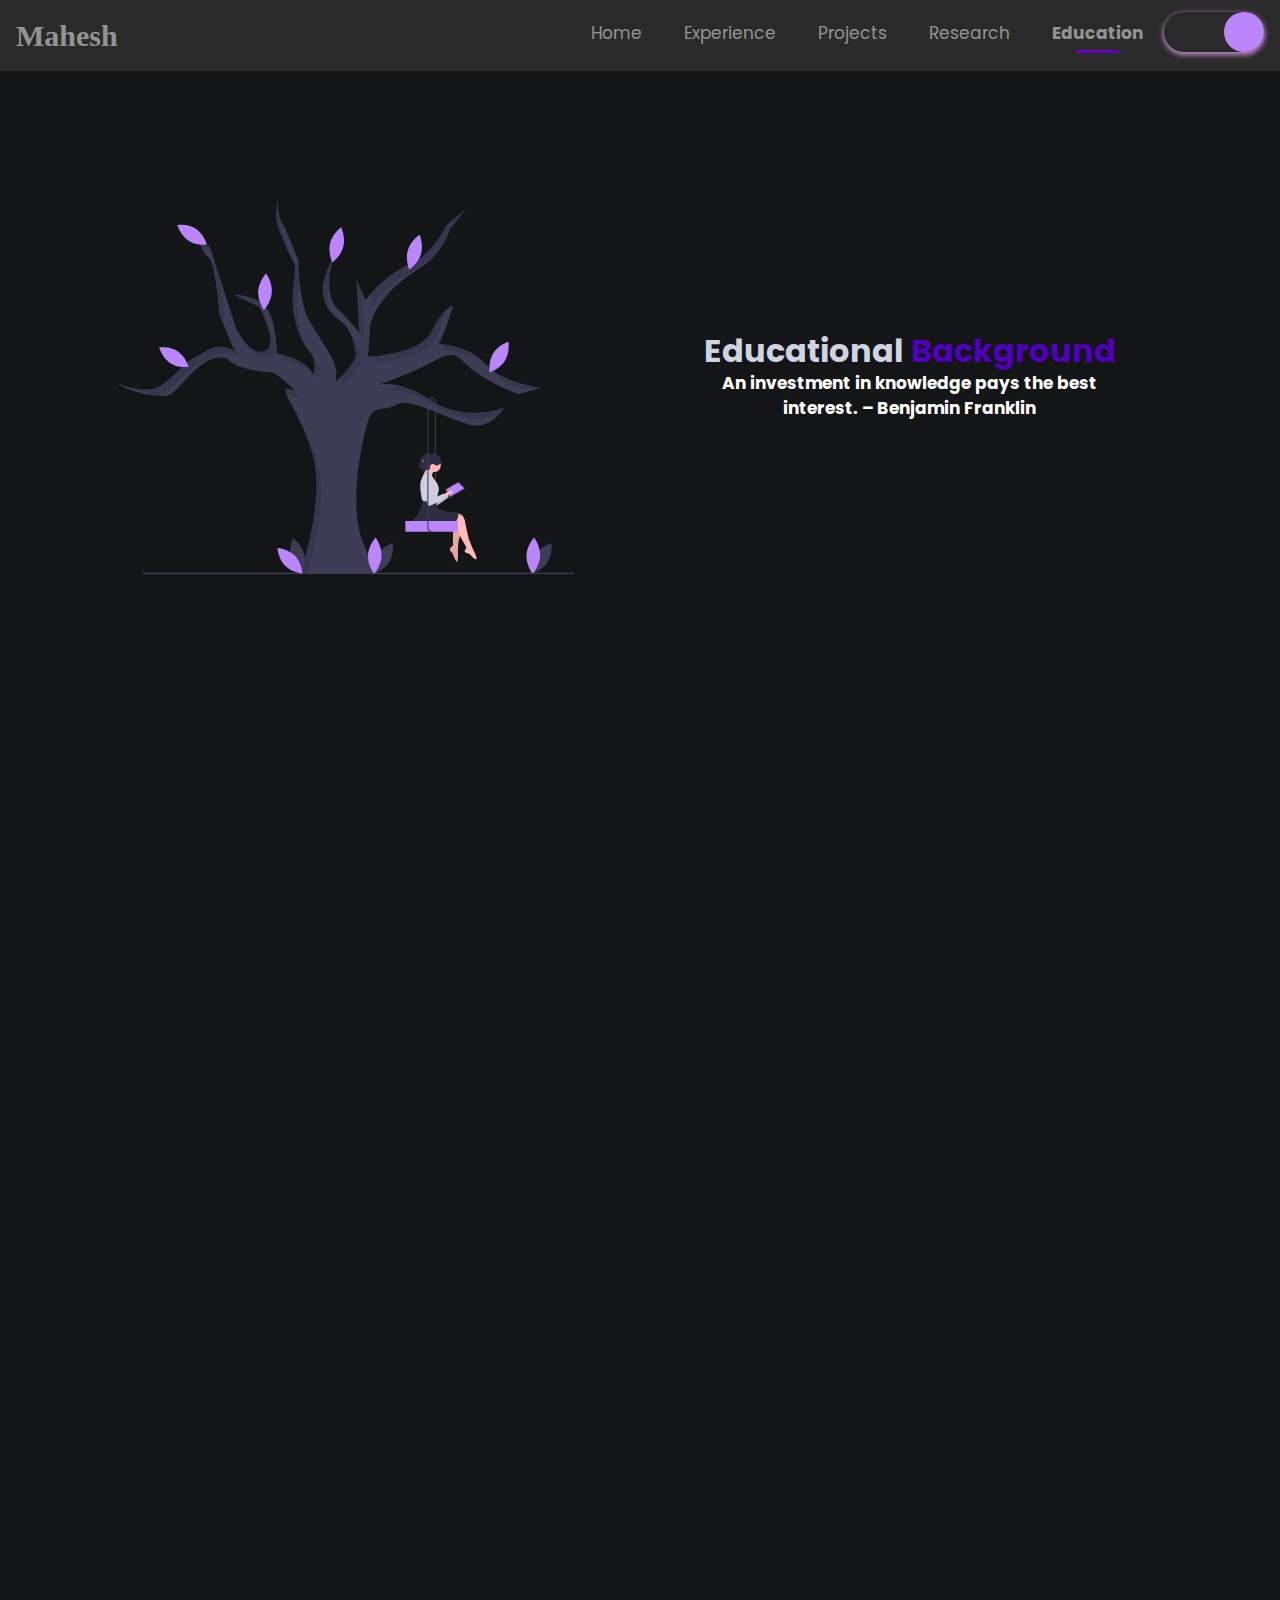
==== education.html @ 6dc96e40 "39.3" ====
<!DOCTYPE html>
<html lang="en" light-mode="dark">

<head>
    <title>Maheshwaran | Education</title>
    <meta charset="UTF-8">
    <meta name="viewport" content="width=device-width, initial-scale=1.0">
    <meta name="keywords" content="free portfolio template,portfolio template, portfolio website template, open source, open sourcing, contributing to open source" />
    <meta name="description" content="This project serves free and beautiful portfolio template for everyone. Anyone can showcase their work including moocs, education, projects, experience,etc. to the world." />

    <!-- Robot.txt -->
    <meta name="robots" content="index,follow" />
    <meta name="Googlebot" content="index,follow" />
    <meta name="AdsBot-Google" content="index,follow" />

    <meta property="og:site_name" content="https://maheshwarancv.github.io/Portfolio/education.html">
    <meta property="og:title" content="Maheshwaran | Education">
    <meta property="og:description" content="This project serves free and beautiful portfolio template for everyone. Anyone can showcase their work including moocs, education, projects, experience,etc. to the world.">
    <meta property="og:type" content="website">
    <meta property="og:url" content="https://maheshwarancv.github.io/Portfolio/education.html">
    <meta name="twitter:card" content="summary">
    <meta name="twitter:site" content="https://maheshwarancv.github.io/Portfolio/education.html">

    <meta name="application-name" content="Maheshwaran | Education" />
    <meta name="apple-mobile-web-app-title" content="Maheshwaran | Education" />
    <meta name="summary" content="An open source project aimed at providing free and beautiful templates to everyone for building their portfolio websites and showcase their work to the world." />
    <link rel="stylesheet" href="https://maxcdn.bootstrapcdn.com/bootstrap/4.5.0/css/bootstrap.min.css" />

    <!--For Dark/Light mode Toggle-->
    <script src="https://code.iconify.design/1/1.0.4/iconify.min.js"></script>

    <link href="https://fonts.googleapis.com/css2?family=Poppins:wght@200;300&display=swap" rel="stylesheet">
    <link rel="stylesheet" href="https://cdnjs.cloudflare.com/ajax/libs/animate.css/4.0.0/animate.min.css" />
    <link href="https://unpkg.com/aos@2.3.1/dist/aos.css" rel="stylesheet">
    <link rel="stylesheet" href="https://cdnjs.cloudflare.com/ajax/libs/font-awesome/4.7.0/css/font-awesome.min.css" type="text/css">
    <script src='https://kit.fontawesome.com/a076d05399.js'></script>
    <link rel="stylesheet" href="assets/css/hover-min.css">
    <script src="https://code.iconify.design/1/1.0.7/iconify.min.js"></script>
    <link rel="stylesheet" href="assets/css/preloader.css">
    <link rel="stylesheet" href="assets/css/education.css" />
    <link rel="stylesheet" href="assets/css/style.css" />
    <link rel="stylesheet" href="assets/css/cursor.css">
    <link rel="stylesheet" href="https://cdnjs.cloudflare.com/ajax/libs/font-awesome/5.15.1/css/all.min.css" integrity="sha512-+4zCK9k+qNFUR5X+cKL9EIR+ZOhtIloNl9GIKS57V1MyNsYpYcUrUeQc9vNfzsWfV28IaLL3i96P9sdNyeRssA==" crossorigin="anonymous" />
    <link rel="stylesheet" href="https://cdn.jsdelivr.net/gh/jpswalsh/academicons@1/css/academicons.min.css">
    <link id='favicon' rel="shortcut icon" href="assets/images/favicon.png" type="image/x-png">
    <script defer src="./assets/js/dynamicTitle.js"></script>
    <!-- Global site tag (gtag.js) - Google Analytics -->
    <script async src="https://www.googletagmanager.com/gtag/js?id=G-M11CMZ12Q"></script>
    <script>
        window.dataLayer = window.dataLayer || [];
        function gtag(){dataLayer.push(arguments);}
        gtag('js', new Date());

        gtag('config', 'G-M11CMZ12Q');
    </script>
</head>

<body class="no-scroll-preload">
    <!-- loader -->
    <div class="loader-container">
        <div class="atom">
            <div class="electron"></div>
            <div class="electron-alpha"></div>
            <div class="electron-omega"></div>
        </div>
    </div>

    <!--Dynamic Nav Bar-->

    <!--Header Section-->
    <div class="container pt-5" style="width: 100%; min-height: 80%;">
        <section style="height: 90vh;">
            <div class="container-fluid px-3 pt-5">
                <div class="row mx-auto">
                    <div class="godown col-md-6">
                        <div class="img-fluid d-block  animate__animated animate__zoomIn animate__delay-1s">
                            <svg width="90%" viewBox="0 0 1006 830" fill="none" xmlns="http://www.w3.org/2000/svg">
                <g id="undraw_Tree_swing_646s 1" clip-path="url(#clip0)">
                    <path id="Vector"
                        d="M462.918 28.5253C463.527 29.9749 463.981 31.4902 464.271 33.0436C463.612 30.674 463.095 29.0655 462.918 28.5253Z"
                        fill="#3f3d56" />
                    <path id="Vector_2"
                        d="M483.784 103.593C483.784 103.593 483.784 105.287 482.031 111.402L483.784 103.593Z"
                        fill="#3f3d56" />
                    <path id="Vector_3"
                        d="M698.541 362.355C652.282 387.525 591.768 409.257 573.643 415.556C587.463 411.799 627.689 406.74 690.014 447.332C768.324 498.322 852.055 464.324 852.055 464.324C852.055 464.324 833.448 501.564 793.905 503.982C754.362 506.413 651.247 438.43 616.362 457.854C581.465 477.278 565.187 452.992 551.225 501.563C537.276 550.123 511.694 682.848 541.157 757.314L570.609 831.768H403.145C403.145 831.768 463.624 663.424 430.279 559.835C411.614 501.821 385.408 459.806 375.634 438.455C370.73 427.76 369.954 422.26 376.305 422.53C379.916 422.69 385.832 424.715 394.618 428.718C394.618 428.718 354.299 387.439 341.126 387.439C327.941 387.439 265.909 380.969 245.761 359.114C245.761 359.114 217.075 338.07 165.899 389.87C114.724 441.671 127.133 441.671 81.3912 437.62C36.3672 433.629 1.09378 410.829 -6.10352e-05 410.117C1.30549 410.669 53.8922 432.61 86.037 421.437C118.605 410.105 146.516 367.205 175.203 352.644C203.89 338.07 220.944 318.646 259.711 339.69L234.164 276.815L227.166 259.589L227.154 259.564C227.154 259.564 218.615 141.401 202.337 133.309C186.059 125.206 196.139 104.174 165.899 100.122C165.899 100.122 203.113 95.2598 210.088 121.977C217.075 148.681 265.145 292.751 265.145 292.751C265.145 292.751 294.596 354.252 327.164 339.69C359.733 325.116 314.756 243.382 314.756 243.382L258.935 216.665C258.935 216.665 300.806 215.044 326.388 240.14C351.97 265.224 353.522 346.161 353.522 346.161C353.522 346.161 417.871 355.873 433.385 392.302C433.385 392.302 443.464 359.924 424.081 340.501C419.235 335.639 414.143 327.191 409.238 317.258C390.646 279.134 383.927 235.899 390.019 193.594C392.901 172.894 394.677 152.647 391.513 147.871C384.538 137.349 355.075 72.6069 352.746 55.6018C350.429 38.6091 355.075 3.00287 355.075 3.00287C355.075 3.00287 355.851 46.7003 365.155 60.4639C374.458 74.2276 400.816 142.211 400.816 142.211C400.816 142.211 400.816 227.997 422.529 270.086C444.241 312.175 486.101 359.114 483.784 389.87V407.674C483.784 407.674 530.301 361.545 527.196 346.161C524.091 330.789 520.221 294.36 490.758 272.517C461.295 250.662 441.912 215.854 462.848 165.674C474.621 137.447 479.773 122.284 482.031 114.413L469.822 168.916C469.822 168.916 462.071 224.756 483.784 244.18C483.842 244.229 483.889 244.278 483.948 244.327C505.625 263.775 534.171 299.222 534.171 299.222L534.089 297.663L527.972 182.679L529.313 185.749L538.981 207.874L548.132 228.808C548.132 228.808 591.545 170.536 642.72 151.112C693.883 131.689 725.675 63.7053 725.675 63.7053L769.1 28.0868L733.426 72.6069C733.426 72.6069 722.57 125.206 661.327 162.445C600.072 199.672 560.541 254.702 558.212 288.7C555.883 322.698 553.554 352.644 553.554 352.644C553.554 352.644 668.302 348.592 693.883 295.981C719.477 243.382 740.413 240.951 740.413 240.951L725.675 286.269L709.397 325.116C709.397 325.116 776.075 326.737 810.96 368.016C845.857 409.294 932.682 421.437 932.682 421.437L883.847 435.189C883.847 435.189 837.318 419.006 793.129 389.06C748.94 359.114 753.586 332.409 698.541 362.355Z"
                        fill="#3f3d56" />
                    <path id="Vector_4" opacity="0.1"
                        d="M723.264 248.928C718.36 271.593 712.585 293.485 704.469 310.17C678.887 362.782 564.14 366.833 564.14 366.833C564.14 366.833 564.681 359.884 565.504 348.92C594.638 346.415 674.277 335.721 695.06 292.981C696.965 289.077 698.729 284.878 700.4 280.458L723.264 248.928Z"
                        fill="black" />
                    <path id="Vector_5" opacity="0.1"
                        d="M544.757 313.412C544.757 313.412 516.07 277.793 494.369 258.369C489.606 254.121 486.266 248.105 483.948 241.328C483.76 240.787 483.584 240.235 483.407 239.682C483.913 240.198 484.419 240.701 484.96 241.18C503.955 258.185 528.314 287.603 534.089 294.663C534.9 295.67 535.347 296.223 535.347 296.223L529.313 182.749L538.982 204.874L544.757 313.412Z"
                        fill="black" />
                    <path id="Vector_6" opacity="0.1"
                        d="M561.362 211.219C561.193 231.146 558.716 242.997 558.716 242.997C558.716 242.997 602.115 184.749 653.272 165.312C656.295 163.316 659.363 161.35 662.502 159.442C723.752 122.212 734.607 69.6039 734.607 69.6039L770.271 25.0898L726.854 60.7011C726.854 60.7011 695.066 128.686 643.895 148.111C609.014 161.351 577.742 192.637 561.362 211.219Z"
                        fill="black" />
                    <path id="Vector_7" opacity="0.1"
                        d="M494.364 404.058V421.863C494.364 421.863 540.883 375.73 537.782 360.353C535.41 348.593 532.571 324.529 518.195 304.083C524.675 319.535 526.647 334.607 528.372 343.164C530.596 354.191 507.306 381.031 493.949 395.336C494.417 398.216 494.557 401.144 494.364 404.058V404.058Z"
                        fill="black" />
                    <path id="Vector_8" opacity="0.1"
                        d="M431.963 281.866C432.332 282.686 432.712 283.493 433.114 284.274C445.003 307.323 462.928 331.824 476.339 354.33C465.5 332.042 446.637 306.556 431.963 281.866Z"
                        fill="black" />
                    <path id="Vector_9" opacity="0.1"
                        d="M691.189 444.332C665.684 427.725 643.884 418.763 626.076 414.223C607.396 421.562 592.021 427.035 584.285 429.722C598.16 425.973 638.356 420.993 700.598 461.521C749.434 493.32 800.377 492.066 831.807 486.619C840.5 479.773 847.785 471.172 853.23 461.328C853.23 461.328 769.496 495.321 691.189 444.332Z"
                        fill="black" />
                    <path id="Vector_10" opacity="0.1"
                        d="M469.762 247.409C463.51 231.418 462.479 212.389 469.662 190.091C469.572 182.01 470.019 173.933 470.999 165.916L483.207 111.401C480.957 119.262 475.807 134.429 464.021 162.679C449.102 198.443 454.67 226.389 469.762 247.409Z"
                        fill="black" />
                    <path id="Vector_11" opacity="0.1"
                        d="M812.138 365.016C787.943 336.39 748.465 326.841 726.534 323.674L719.981 339.31C719.981 339.31 786.659 340.928 821.548 382.205C840.895 405.095 876.213 419.021 903.843 426.889L933.863 418.433C933.863 418.433 847.028 406.293 812.138 365.016Z"
                        fill="black" />
                    <path id="Vector_12" opacity="0.1"
                        d="M337.75 353.878C370.314 339.31 325.345 257.566 325.345 257.566L324.115 256.977C335.326 281.669 351.585 326.29 328.341 336.689C306.591 346.42 286.227 322.21 275.099 305.058C275.503 306.271 275.725 306.936 275.725 306.936C275.725 306.936 305.187 368.446 337.75 353.878Z"
                        fill="black" />
                    <path id="Vector_13" opacity="0.1"
                        d="M443.969 406.486C443.969 406.486 453.781 374.913 435.348 355.42C439.868 372.213 434.559 389.296 434.559 389.296C422.564 361.122 381.346 348.934 363.292 344.857C363.993 354.237 364.111 360.353 364.111 360.353C364.111 360.353 428.462 370.065 443.969 406.486Z"
                        fill="black" />
                    <path id="Vector_14" opacity="0.1"
                        d="M483.207 111.401C484.955 105.298 484.955 103.597 484.955 103.597L483.207 111.401Z"
                        fill="black" />
                    <path id="Vector_15" opacity="0.1"
                        d="M96.1564 435.777C96.3128 435.724 96.4716 435.676 96.6269 435.622C129.19 424.291 157.102 381.396 185.788 366.828C214.475 352.259 231.532 332.835 270.298 353.878C270.298 353.878 263.516 324.899 250.373 305.86C254.726 315.799 258.245 326.114 260.888 336.689C222.123 315.646 205.066 335.07 176.379 349.638C147.692 364.207 119.781 407.102 87.2175 418.433C54.6542 429.764 1.15741 407.102 1.15741 407.102C1.15741 407.102 36.8219 430.573 82.5656 434.62C87.7984 435.083 92.2634 435.491 96.1564 435.777Z"
                        fill="black" />
                    <path id="Vector_16" opacity="0.1"
                        d="M237.74 273.754C237.74 273.754 236.47 273.778 234.164 273.815L227.166 256.589C227.931 256.577 228.331 256.565 228.331 256.565C228.331 256.565 222.944 182.037 212.57 147.303C212.699 147.364 212.805 147.438 212.923 147.499C229.201 155.59 237.74 273.754 237.74 273.754Z"
                        fill="black" />
                    <path id="Vector_17" opacity="0.1"
                        d="M419.395 828.772C433.601 783.312 467.765 657.603 440.868 574.021C429.252 537.925 418.485 514.907 409.383 500.223C416.189 514.124 423.631 532.511 431.458 556.831C464.797 660.428 404.322 828.772 404.322 828.772H419.395Z"
                        fill="black" />
                    <path id="Vector_18" opacity="0.1"
                        d="M405.203 442.908C395.848 438.614 385.836 436.09 375.634 435.455C370.73 424.761 369.954 419.26 376.305 419.531C378.069 419.862 379.845 420.255 381.609 420.709C394.077 431.514 405.203 442.908 405.203 442.908Z"
                        fill="black" />
                    <path id="Vector_19" opacity="0.1"
                        d="M195.31 122.448C196.194 124.003 197.266 125.433 198.498 126.703C197.593 125.163 196.523 123.736 195.31 122.448V122.448Z"
                        fill="black" />
                    <path id="Vector_20" opacity="0.1"
                        d="M336.975 254.328C338.173 255.511 339.296 256.775 340.336 258.111C336.94 249.588 332.746 242.219 327.566 237.139C301.98 212.049 260.113 213.668 260.113 213.668L312.619 238.789C321.616 242.293 329.884 247.568 336.975 254.328Z"
                        fill="black" />
                    <path id="Vector_21" opacity="0.1"
                        d="M392.692 144.873C395.856 149.644 394.079 169.891 391.19 190.598C385.1 232.901 391.822 276.134 410.415 314.255C412.885 319.356 415.644 324.299 418.677 329.059C400.957 291.501 394.65 249.189 400.599 207.787C403.488 187.08 405.266 166.833 402.102 162.063C395.124 151.541 365.662 86.7931 363.336 69.7968C362.638 63.203 362.476 56.5596 362.85 49.9372C356.827 32.0991 356.252 0 356.252 0C356.252 0 351.6 35.6114 353.926 52.6076C356.252 69.6037 385.714 134.352 392.692 144.873Z"
                        fill="black" />
                    <path id="Vector_22" opacity="0.1"
                        d="M465.429 32.9839C465.118 31.3843 464.646 29.8234 464.021 28.3272C464.021 28.3272 464.617 30.074 465.429 32.9839Z"
                        fill="black" />
                    <path id="Vector_23" opacity="0.1"
                        d="M191.584 114.496C198.417 115.369 206.277 117.558 212.272 122.633C211.881 121.252 211.54 120.014 211.268 118.974C204.29 92.2658 167.075 97.1219 167.075 97.1219C183.893 99.3726 188.237 106.882 191.584 114.496Z"
                        fill="black" />
                    <g id="Leaf1">
                        <path id="Vector_24"
                            d="M922.725 787.189C911.162 805.7 914.33 829.243 914.33 829.243C914.33 829.243 936.246 822.774 947.809 804.264C959.372 785.753 956.203 762.21 956.203 762.21C956.203 762.21 934.288 768.679 922.725 787.189Z"
                            fill="#3f3d56" />
                        <path id="Vector_25"
                            d="M931.411 790.462C930.497 812.54 914.797 829.762 914.797 829.762C914.797 829.762 900.579 811.19 901.493 789.112C902.407 767.034 918.107 749.812 918.107 749.812C918.107 749.812 932.325 768.384 931.411 790.462Z"
                            fill="#bb86fc" />
                    </g>
                    <path id="Vector_26" d="M1006 827.544H58.0041V830H1006V827.544Z" fill="#3f3d56" />
                    <g id="Girl">
                        <path id="Vector_27"
                            d="M702.547 721.083H700.195V452.382C700.197 451.287 699.964 450.206 699.513 449.218C699.063 448.229 698.407 447.358 697.592 446.669L699.078 444.764C700.164 445.684 701.039 446.845 701.639 448.163C702.239 449.481 702.55 450.923 702.547 452.382V721.083Z"
                            fill="#3f3d56" />
                        <path id="Vector_28"
                            d="M727.752 653.747C727.752 653.747 741.057 639.176 746.503 642.108C751.948 645.039 730.845 658.068 730.845 658.068L727.752 653.747Z"
                            fill="#FFB9B9" />
                        <path id="Vector_29" opacity="0.1"
                            d="M727.752 653.747C727.752 653.747 741.057 639.176 746.503 642.108C751.948 645.039 730.845 658.068 730.845 658.068L727.752 653.747Z"
                            fill="black" />
                        <path id="Vector_30"
                            d="M687.158 621.945C687.158 621.945 682.267 631.097 683.547 640.962C684.827 650.827 696.531 682.483 700.51 681.92C704.489 681.358 733.964 658.685 733.964 658.685L728.343 650.491L706.81 664.11C706.81 664.11 703.53 615.401 687.158 621.945Z"
                            fill="#D0CDE1" />
                        <path id="Vector_31"
                            d="M766.999 644.223L733.432 663.47C733.237 663.605 733.016 663.694 732.785 663.73C732.554 663.767 732.319 663.75 732.095 663.681C731.87 663.612 731.664 663.493 731.489 663.331C731.313 663.17 731.174 662.97 731.081 662.747L722.858 644.804C722.702 644.293 722.728 643.74 722.929 643.246C723.131 642.752 723.496 642.351 723.958 642.114L751.827 627.119C752.17 626.903 752.578 626.828 752.971 626.906C753.365 626.985 753.717 627.212 753.96 627.544L767.881 641.235C768.018 641.49 768.104 641.771 768.133 642.062C768.163 642.353 768.136 642.647 768.053 642.926C767.971 643.206 767.835 643.465 767.654 643.688C767.472 643.91 767.25 644.093 766.999 644.223V644.223Z"
                            fill="#2F2E41" />
                        <path id="Vector_32"
                            d="M764.759 641.572L733.29 660.348L724.916 644.593L751.911 629.268L764.759 641.572Z"
                            fill="#bb86fc" />
                        <path id="Vector_33"
                            d="M738.355 636.145C738.519 635.94 738.516 635.656 738.348 635.51C738.181 635.364 737.913 635.412 737.749 635.617C737.585 635.822 737.588 636.106 737.755 636.252C737.923 636.398 738.191 636.35 738.355 636.145Z"
                            fill="#F2F2F2" />
                        <path id="Vector_34"
                            d="M749.938 652.176C750.047 652.039 750.045 651.85 749.934 651.753C749.822 651.656 749.643 651.688 749.534 651.824C749.425 651.961 749.427 652.15 749.538 652.247C749.65 652.345 749.829 652.313 749.938 652.176Z"
                            fill="#F2F2F2" />
                        <path id="Vector_35" opacity="0.1"
                            d="M687.158 621.945C687.158 621.945 682.267 631.097 683.547 640.962C684.827 650.827 696.531 682.483 700.51 681.92C704.489 681.358 733.964 658.685 733.964 658.685L728.343 650.491L706.81 664.11C706.81 664.11 703.53 615.401 687.158 621.945Z"
                            fill="black" />
                        <path id="Vector_36"
                            d="M718.757 656.531C718.757 656.531 733.815 643.956 738.834 647.624C743.853 651.292 721.267 661.247 721.267 661.247L718.757 656.531Z"
                            fill="#FFB9B9" />
                        <path id="Vector_37"
                            d="M698.68 606.231C706.719 606.231 713.236 599.428 713.236 591.036C713.236 582.645 706.719 575.842 698.68 575.842C690.641 575.842 684.124 582.645 684.124 591.036C684.124 599.428 690.641 606.231 698.68 606.231Z"
                            fill="#FFB9B9" />
                        <path id="Vector_38"
                            d="M748.873 696.876C748.873 696.876 764.432 698.972 763.93 708.927C763.429 718.882 751.884 760.275 751.884 760.275L750.88 776.517C750.88 776.517 751.884 803.763 748.873 803.239C745.861 802.715 738.834 783.853 738.834 783.853C738.834 783.853 730.301 778.089 734.317 772.85C738.332 767.61 741.344 768.134 740.34 762.37C739.336 756.607 739.838 732.505 742.85 725.169C745.861 717.834 747.616 713.788 747.616 713.788L737.83 713.118L748.873 696.876Z"
                            fill="#FFB9B9" />
                        <path id="Vector_39" opacity="0.1"
                            d="M748.873 696.876C748.873 696.876 764.432 698.972 763.93 708.927C763.429 718.882 751.884 760.275 751.884 760.275L750.88 776.517C750.88 776.517 751.884 803.763 748.873 803.239C745.861 802.715 738.834 783.853 738.834 783.853C738.834 783.853 730.301 778.089 734.317 772.85C738.332 767.61 741.344 768.134 740.34 762.37C739.336 756.607 739.838 732.505 742.85 725.169C745.861 717.834 747.616 713.788 747.616 713.788L737.83 713.118L748.873 696.876Z"
                            fill="black" />
                        <path id="Vector_40"
                            d="M749.877 699.495C749.877 699.495 764.934 703.163 766.44 713.642C767.946 724.121 775.475 755.035 775.475 755.035L783.506 774.421C783.506 774.421 796.054 797.999 790.532 797.475C785.011 796.951 777.482 785.424 774.973 785.424C772.463 785.424 764.934 782.281 765.436 780.185C765.938 778.089 769.452 771.802 769.452 771.802L757.308 749.72C754.963 745.457 753.191 740.878 752.041 736.112C750.794 730.94 749.375 724.605 749.375 722.55C749.375 718.882 739.336 717.31 739.336 717.31L749.877 699.495Z"
                            fill="#FFB9B9" />
                        <path id="Vector_41"
                            d="M700.688 665.962L707.715 686.921C707.715 686.921 718.757 690.064 726.788 692.684C734.819 695.304 749.877 691.636 751.382 697.924C752.888 704.211 748.371 715.214 743.853 717.834C739.336 720.454 736.826 723.073 722.271 718.882C707.715 714.69 673.082 713.642 673.082 713.642C669.725 715.745 665.944 717.001 662.04 717.31C655.515 717.834 654.009 718.358 652.001 716.786C649.993 715.214 653.005 715.214 654.009 711.023C655.013 706.831 655.515 708.403 660.032 703.687C664.549 698.972 668.063 684.825 670.572 680.109C673.082 675.393 674.588 665.962 674.588 665.962H700.688Z"
                            fill="#2F2E41" />
                        <path id="Vector_42"
                            d="M699.684 603.611C697.861 605.002 696.369 606.813 695.324 608.903C694.28 610.993 693.711 613.306 693.661 615.662C693.661 623.522 678.603 607.279 678.603 607.279C678.603 607.279 686.634 596.8 686.634 593.656C686.634 590.513 699.684 603.611 699.684 603.611Z"
                            fill="#FFB9B9" />
                        <path id="Vector_43"
                            d="M680.611 600.468C680.611 600.468 689.646 604.135 691.653 609.375C693.661 614.614 701.19 625.618 701.19 625.618C701.19 625.618 711.73 637.145 708.217 649.72C704.703 662.295 701.692 665.438 701.692 667.534C701.692 669.63 696.672 673.298 692.657 672.774C688.642 672.25 673.584 670.154 672.58 668.058C671.576 665.962 665.553 636.097 669.569 625.094C672.826 616.685 676.512 608.465 680.611 600.468V600.468Z"
                            fill="#D0CDE1" />
                        <path id="Vector_44"
                            d="M702.902 591.728C706.159 592.535 709.356 590.368 712.025 588.22C713.54 587.001 715.208 585.261 714.744 583.298C714.332 581.557 712.367 580.57 712.081 578.8C711.882 577.57 712.571 576.374 712.626 575.127C712.577 574.177 712.278 573.259 711.763 572.475C711.247 571.69 710.535 571.068 709.704 570.678C708.117 569.785 706.317 569.413 704.687 568.615C702.197 567.396 700.128 565.198 697.469 564.494C693.837 563.533 690.138 565.58 686.404 565.845C684.144 566.006 681.855 565.508 679.619 565.895C677.487 566.345 675.562 567.532 674.154 569.263C672.746 570.995 671.938 573.17 671.86 575.44C671.831 577.107 672.15 578.968 671.197 580.29C670.82 580.746 670.391 581.151 669.92 581.497C666.598 584.301 665.091 588.985 664.919 593.498C664.835 595.719 665.28 598.357 667.168 599.301C668.179 599.662 669.247 599.817 670.315 599.757C670.851 599.734 671.384 599.848 671.869 600.089C672.353 600.331 672.773 600.692 673.093 601.142C673.953 602.725 672.664 605.064 673.789 606.446C674.634 607.484 676.282 607.139 677.268 606.255C678.255 605.37 678.87 604.098 679.806 603.153C681.625 601.313 684.324 600.98 686.817 600.7C687.556 600.694 688.275 600.448 688.874 599.996C689.327 599.5 689.622 598.869 689.718 598.191C690.046 596.63 690.05 595.013 689.73 593.45C689.572 592.966 689.552 592.445 689.673 591.949C689.838 591.597 690.092 591.299 690.409 591.089C691.954 589.877 694.662 588.112 696.671 588.446C698.9 588.816 700.653 591.171 702.902 591.728Z"
                            fill="#2F2E41" />
                        <path id="Vector_45"
                            d="M682.619 619.33C682.619 619.33 676.596 627.713 676.596 637.669C676.596 647.624 684.124 680.633 688.14 680.633C692.155 680.633 724.278 662.295 724.278 662.295L719.761 653.387L696.673 663.866C696.673 663.866 699.684 615.138 682.619 619.33Z"
                            fill="#D0CDE1" />
                        <path id="Vector_46" d="M750.77 713.904H635.505V737.232H750.77V713.904Z" fill="#bb86fc" />
                        <path id="Vector_47"
                            d="M693.138 738.459C690.643 738.456 688.252 737.421 686.488 735.579C684.724 733.738 683.731 731.241 683.728 728.637V452.382C683.728 450.525 684.233 448.705 685.183 447.135C686.134 445.565 687.491 444.308 689.098 443.511C690.705 442.713 692.496 442.408 694.262 442.63C696.029 442.852 697.699 443.592 699.078 444.764L697.592 446.669C696.557 445.789 695.305 445.234 693.98 445.068C692.655 444.901 691.312 445.131 690.107 445.729C688.902 446.327 687.884 447.269 687.172 448.447C686.459 449.625 686.081 450.989 686.081 452.382V728.637C686.083 730.59 686.827 732.463 688.15 733.844C689.473 735.225 691.267 736.002 693.138 736.004V738.459Z"
                            fill="#3f3d56" />
                        <path id="Vector_48"
                            d="M675.352 584.173C675.859 583.749 675.28 582.119 674.06 580.532C672.839 578.946 671.44 578.005 670.933 578.429C670.427 578.854 671.005 580.484 672.226 582.07C673.446 583.656 674.846 584.598 675.352 584.173Z"
                            fill="#938fd2" />
                    </g>
                    <g id="leaf11">
                        <path id="Vector_49"
                            d="M574.578 787.189C563.015 805.7 566.183 829.243 566.183 829.243C566.183 829.243 588.098 822.774 599.661 804.264C611.224 785.753 608.056 762.21 608.056 762.21C608.056 762.21 586.141 768.679 574.578 787.189Z"
                            fill="#3f3d56" />
                        <path id="Vector_50"
                            d="M583.263 790.462C582.349 812.54 566.65 829.762 566.65 829.762C566.65 829.762 552.432 811.19 553.346 789.112C554.26 767.034 569.959 749.812 569.959 749.812C569.959 749.812 584.177 768.384 583.263 790.462Z"
                            fill="#bb86fc" />
                    </g>
                    <g id="leaf10">
                        <path id="Vector_51"
                            d="M384.286 794.191C389.814 815.523 408.748 828.734 408.748 828.734C408.748 828.734 418.72 807.36 413.192 786.028C407.664 764.697 388.73 751.485 388.73 751.485C388.73 751.485 378.758 772.86 384.286 794.191Z"
                            fill="#3f3d56" />
                        <path id="Vector_52"
                            d="M392.409 789.607C407.578 805.021 409.43 828.717 409.43 828.717C409.43 828.717 386.69 827.421 371.521 812.006C356.352 796.592 354.499 772.896 354.499 772.896C354.499 772.896 377.24 774.192 392.409 789.607Z"
                            fill="#bb86fc" />
                    </g>
                    <path id="leaf17"
                        d="M342.133 211.239C340.814 233.294 324.801 250.2 324.801 250.2C324.801 250.2 310.927 231.347 312.245 209.292C313.564 187.236 329.577 170.33 329.577 170.33C329.577 170.33 343.451 189.183 342.133 211.239Z"
                        fill="#bb86fc" />
                    <path id="leaf16"
                        d="M175.215 71.808C193.122 83.5934 199.653 106.369 199.653 106.369C199.653 106.369 177.151 110.037 159.244 98.2512C141.337 86.4658 134.805 63.6902 134.805 63.6902C134.805 63.6902 157.307 60.0225 175.215 71.808Z"
                        fill="#bb86fc" />
                    <path id="leaf15"
                        d="M135.225 340.696C153.132 352.482 159.664 375.257 159.664 375.257C159.664 375.257 137.162 378.925 119.254 367.14C101.347 355.354 94.8153 332.578 94.8153 332.578C94.8153 332.578 117.317 328.911 135.225 340.696Z"
                        fill="#bb86fc" />
                    <path id="lef14"
                        d="M499.273 111.117C493.873 132.485 475.018 145.819 475.018 145.819C475.018 145.819 464.918 124.51 470.319 103.143C475.719 81.7755 494.574 68.4412 494.574 68.4412C494.574 68.4412 504.674 89.7501 499.273 111.117Z"
                        fill="#bb86fc" />
                    <path id="leaf13"
                        d="M669.625 127.778C663.278 148.86 643.849 161.263 643.849 161.263C643.849 161.263 634.71 139.487 641.057 118.405C647.405 97.3233 666.834 84.9197 666.834 84.9197C666.834 84.9197 675.972 106.696 669.625 127.778Z"
                        fill="#bb86fc" />
                    <path id="leaf12"
                        d="M853.749 362.407C842.251 380.962 820.358 387.514 820.358 387.514C820.358 387.514 817.107 363.984 828.605 345.429C840.103 326.874 861.995 320.321 861.995 320.321C861.995 320.321 865.246 343.852 853.749 362.407Z"
                        fill="#bb86fc" />
                </g>
            </svg>
                        </div>
                    </div>
                    <div class="px-md-5 p-3 col-md-6 d-flex flex-column align-items-center justify-content-center animate__animated animate__zoomIn animate__delay-1s">
                        <h2 class="dropdown1 main-heading mb-0 education_head">Educational <span class="edu_background">Background</span></h2>
                        <p class="dropdown2 pre-heading font-weight-bolder text-center animate__animated animate__fadeInUp animate__delay-2s">
                            An investment in knowledge pays the best interest. – Benjamin Franklin
                        </p>
                    </div>
                </div>
            </div>
        </section>
    </div>


    <!-- Education Section  -->
    <section class="s2">
        <div class="container-sm  edSection">
            <div class="conatiner text-center mb-5">
                <h1 class="head" data-aos="fade-up" data-aos-delay="300">Formal <span class="edu_background">Education</span></h1>
            </div>
            
    </section>

    <!--Education Timeline-->
    <section class="timeline">
        <div class="container">
            
            <!-- Dynamic Education Timeline Cards -->
   <div class="timeline-item">
      <div class="timeline-img"></div>

      <div class="timeline-content js--fadeInLeft">
        <div class="timeline-img-header" style="background-image: url('assets/images/education-page/edTimeline1.png'); background-repeat: no-repeat; background-size: auto;"></div>
        <div class="date date1">2019-2023</div>
        <div>
            <br>
            <h2 class="timelineHeading">Sri Sairam Engineering College, Chennai</h2>
            <h6>Bachelor of Engineering, Mechanical Engineering</h6>
            <li>CGPA: 9.27 (First Class with Distinction)</li>
            <li>Top 3% in the department</li>
            <li>Published three International Papers</li>
            <li>Class Representative from 2019-2020</li>
            <li>Member of mBaja Team - The Rocketeer Racing (TRR)</li>
            <li>Member of Society of Automotive Engineers (SAE), Indian Welding Society (IWS)</li>
        </div>
      </div>
   </div> 

    <!-- Second -->
    <div class="timeline-item">

      <div class="timeline-img"></div>

      <div class="timeline-content timeline-card js--fadeInRight">
        <div>
            <div class="timeline-img-header" style="background-image: url('assets/images/education-page/edTimeline2.png'); background-repeat: no-repeat; background-size: auto; background-position: center top"></div>
        </div>
        <div class="date date2">2017-2019</div>
        <div class="alignment">
            <br>
            <h3 class="timelineHeading2">Sowdambikaa Matriculation Boys Higher Secondary School, Thuraiyur</h3>
            <h6>Higher Secondary School, Computer Science</h6>
            <li>84.6% in HSC</li>
        </div>
      </div>

    </div>   

    <!-- Third -->

    <div class="timeline-item">

      <div class="timeline-img"></div>

      <div class="timeline-content js--fadeInLeft">
        <div class="timeline-img-header" style="background-image: url('assets/images/education-page/edTimeline3.png'); background-repeat: no-repeat; background-size: auto"></div>
        <div class="date date3">2014-2017</div>
        <div class="align-third">
            <br>
            <h2 class="timelineHeading3">Jawahar Matriculation Higher Secondary School, Neyveli</h2>
            <h6>High School</h6>
            <li>90.8% in SSLC</li>
            <li>Student Member - Junior Red Cross (JRC)</li>
            <li>Played Badminton for the school team</li>
        </div>
      </div>
    </div>

        </div>
      </section>
      
    

    <!--MOOCs Cards-->
    <div id="mooc" class="container-fluid">
        <h4 class="text-center pb-2 pt-5" data-aos="fade-up" data-aos-delay="300">Online <span class="edu_background">Accreditations</span></h4>
        <div class="row moocs">
            <!-- Dynamic MOOCs Cards -->
        </div>
    </div>

      <!--Cursor-->
      <div class="cursor-dot-outline"></div>
      <div class="cursor-dot"></div>
    <!-- Dynamic footer section -->

    <!-- Google Analytics -->
    <script async src="https://www.googletagmanager.com/gtag/js?id=G-G6D61F5TL4"></script>
    <!-- Fetching our Google Tag Manager -->

    <!-- script -->
    <script src="https://code.jquery.com/jquery-3.5.1.min.js" integrity="sha256-9/aliU8dGd2tb6OSsuzixeV4y/faTqgFtohetphbbj0=" crossorigin="anonymous"></script>
    <script src="assets/js/app.js"></script>
    <script src="assets/js/cursor.js"></script>
    <script src="https://cdnjs.cloudflare.com/ajax/libs/popper.js/1.12.9/umd/popper.min.js" integrity="sha384-ApNbgh9B+Y1QKtv3Rn7W3mgPxhU9K/ScQsAP7hUibX39j7fakFPskvXusvfa0b4Q" crossorigin="anonymous"></script>
    <script src="https://maxcdn.bootstrapcdn.com/bootstrap/4.0.0/js/bootstrap.min.js" integrity="sha384-JZR6Spejh4U02d8jOt6vLEHfe/JQGiRRSQQxSfFWpi1MquVdAyjUar5+76PVCmYl" crossorigin="anonymous"></script>
    <script src="https://unpkg.com/aos@2.3.1/dist/aos.js"></script>
    <script type="text/javascript" src="./assets/js/education.js"></script>
</body>

</html>
---- assets/css/education.css ----
@import url(./style.css);

/* Dark and Light theme */

*{
  margin: 0;
  padding: 0;
  box-sizing: border-box;
  font-family: "Poppins", sans-serif;
}

html[light-mode="light"] {
  --bg1-color: white;
  --shadow: 0 4px 8px 0 rgba(0, 0, 0, 0.2);
  --border: 1px solid #ecf0f3;
  --meta-col: #444;
  --head-col: black;
  --tint-col: #ecf0f3;
}

html[light-mode="dark"] {
  --bg1-color: #272727;
  --shadow: 0 4px 8px 0 rgba(104, 102, 102, 0.2);
  --border: none;
  --meta-col: rgb(155, 149, 149);
  --head-col: #fff;
  --tint-col: #ecf0f3be;
}

html {
  overflow-x: hidden;
  scroll-behavior: smooth;
}

.education_head {
  font-weight: bold;
}

/*color of education page heading*/

.edu_background {
  color: #4e00bb;
}

/* -----Education Section CSS----- */

 @media (max-width: 767px) {
  .dropdown1 {
    position: absolute;
    text-align: center;
    padding-right: 1.2rem;
    z-index: 3;
    padding-left: 3.5%;
  }
  .dropdown2 {
    position: absolute;
    text-align: center;
    padding-top: 10rem;
    padding-left: 3.5%;
    z-index: 3;
  }
  .godown {
    position: absolute;
    z-index: 1;
    padding-top: 8rem;
  }
}

.sect {
  height: auto;
  max-width: 120%;
  background-size: cover;
  background-position: center center;
  object-fit: fill;
}

.s2 {
  overflow-x: hidden;
}

.s2 .head {
  font-size: 2rem;
  font-weight: bold;
} 

/*properties for online accreditaions(MOOCS) heading*/

.h4,
h4 {
  font-weight: bold;
  font-size: 2rem;
  margin-bottom: 2.5rem;
}

.s2 h4 {
  margin-bottom: 1.2rem;
}

.qual {
  margin-bottom: 2rem;
  color: var(--meta-col);
}

.s2 p {
  margin-top: -0.5rem;
  font-weight: 450;
  font-size: 2.5vh;
}
.card {
  background-color: var(--bg1-color);
}
.s2 .card img {
  height: 90%;
  width: 90%;
}
.s2 .card,
.s2 img {
  border-radius: 3rem;
}

.card .row {
  color: black;
}
.s2 h4,
p {
  color: var(--head-col);
}
@media only screen and (max-width: 767px) {
  .edSection {
    margin-top: 400px;
  }
}
@media only screen and (max-width: 600px) {
  .edSection {
    margin-top: 50px; /*changed the margin-to from 250px to 50px to eliminate space */
  }
}
/* Card Hover Effect */
.mooc-title {
  color: var(--head-col);
}
.content {
  position: relative;
  width: 100%;
  padding: 10px;
  margin: auto;
  overflow: hidden;
  height: 75%;
}
.content .content-overlay {
  background: rgba(0, 0, 0, 0.7);
  position: absolute;
  height: 99%;
  width: 100%;
  left: 0;
  top: 0;
  bottom: 0;
  right: 0;
  opacity: 0;
  -webkit-transition: all 0.4s ease-in-out 0s;
  -moz-transition: all 0.4s ease-in-out 0s;
  transition: all 0.4s ease-in-out 0s;
}
.content:hover .content-overlay {
  opacity: 0.8;
}
.content-details {
  position: absolute;
  text-align: center;
  width: 100%;
  left: 50%;
  top: 50%;
  opacity: 0;
  -webkit-transform: translate(-50%, -50%);
  -moz-transform: translate(-50%, -50%);
  transform: translate(-50%, -50%);
  -webkit-transition: all 0.3s ease-in-out 0s;
  -moz-transition: all 0.3s ease-in-out 0s;
  transition: all 0.3s ease-in-out 0s;
}
.content:hover .content-details {
  left: 50%;
  top: 50%;
  opacity: 1;
  transition: 0.3s ease-in;
}
.fadeIn-bottom {
  top: 80%;
}
#mooc .card {
  border-radius: 5px;
  background: var(--tint-col);
  box-shadow: 0 6px 10px rgba(0, 0, 0, 0.08), 0 0 6px rgba(0, 0, 0, 0.05);
  transition: 0.3s transform cubic-bezier(0.155, 1.105, 0.295, 1.12),
    0.3s box-shadow,
    0.3s -webkit-transform cubic-bezier(0.155, 1.105, 0.295, 1.12);
  cursor: pointer;
  display: flex;
  flex-wrap: wrap;
}
#mooc .card:hover {
  transform: scale(1.05);
  box-shadow: 0 10px 20px rgba(0, 0, 0, 0.12), 0 4px 8px rgba(0, 0, 0, 0.06);
}
#mooc .card-body {
  background-color: var(--bg1-color);
  padding: 1px;
}
/* SVG animation */
#Girl {
  animation: swing ease-in-out 1s infinite alternate;
  transform-origin: center -20px;
  transform-box: fill-box;
  float: left;
  box-shadow: 5px 5px 10px rgba(0, 0, 0, 0.5);
}
@keyframes swing {
  0% {
    transform: rotate(9deg);
  }
  100% {
    transform: rotate(-9deg);
  }
}
#Vector_38 {
  animation: swing ease-in-out 1s infinite alternate;
  transform-origin: center 0px;
  transform-box: fill-box;
  float: left;
}
#Vector_39 {
  animation: swing ease-in-out 1s infinite alternate;
  transform-origin: center 0px;
  transform-box: fill-box;
  float: left;
}
#Vector_40 {
  animation: swing ease-in-out 1s infinite alternate;
  transform-origin: center -20px;
  transform-box: fill-box;
  float: left;
}
#leaf12 {
  -webkit-animation: shake-bottom 9s cubic-bezier(0.455, 0.03, 0.515, 0.955)
    infinite both;
  animation: shake-bottom 9s cubic-bezier(0.455, 0.03, 0.515, 0.955) infinite
    both;
  transform-box: fill-box;
}
#leaf13 {
  -webkit-animation: shake-bottom 8s cubic-bezier(0.455, 0.03, 0.515, 0.955)
    infinite both;
  animation: shake-bottom 8s cubic-bezier(0.455, 0.03, 0.515, 0.955) infinite
    both;
  transform-box: fill-box;
}
#lef14 {
  -webkit-animation: shake-bottom 7.5s cubic-bezier(0.455, 0.03, 0.515, 0.955)
    infinite both;
  animation: shake-bottom 7.5s cubic-bezier(0.455, 0.03, 0.515, 0.955) infinite
    both;
  transform-box: fill-box;
}
#leaf15 {
  -webkit-animation: shake-bottom 7s cubic-bezier(0.455, 0.03, 0.515, 0.955)
    infinite both;
  animation: shake-bottom 7s cubic-bezier(0.455, 0.03, 0.515, 0.955) infinite
    both;
  transform-box: fill-box;
}
#leaf16 {
  -webkit-animation: shake-bottom 6.5s cubic-bezier(0.455, 0.03, 0.515, 0.955)
    infinite both;
  animation: shake-bottom 6.5s cubic-bezier(0.455, 0.03, 0.515, 0.955) infinite
    both;
  transform-box: fill-box;
}
#leaf17 {
  animation: shake-bottom 6s cubic-bezier(0.455, 0.03, 0.515, 0.955) infinite
    both;
  transform-box: fill-box;
}
@-webkit-keyframes shake-bottom {
  0%,
  100% {
    -webkit-transform: rotate(0deg);
    transform: rotate(0deg);
    -webkit-transform-origin: 50% 100%;
    transform-origin: 50% 100%;
  }
  10% {
    -webkit-transform: rotate(2deg);
    transform: rotate(2deg);
  }
  20%,
  40%,
  60% {
    -webkit-transform: rotate(-4deg);
    transform: rotate(-4deg);
  }
  30%,
  50%,
  70% {
    -webkit-transform: rotate(4deg);
    transform: rotate(4deg);
  }
  80% {
    -webkit-transform: rotate(-2deg);
    transform: rotate(-2deg);
  }
  90% {
    -webkit-transform: rotate(2deg);
    transform: rotate(2deg);
  }
}
@keyframes shake-bottom {
  0%,
  100% {
    -webkit-transform: rotate(0deg);
    transform: rotate(0deg);
    -webkit-transform-origin: 50% 100%;
    transform-origin: 50% 100%;
  }
  10% {
    -webkit-transform: rotate(2deg);
    transform: rotate(2deg);
  }
  20%,
  40%,
  60% {
    -webkit-transform: rotate(-4deg);
    transform: rotate(-4deg);
  }
  30%,
  50%,
  70% {
    -webkit-transform: rotate(4deg);
    transform: rotate(4deg);
  }
  80% {
    -webkit-transform: rotate(-2deg);
    transform: rotate(-2deg);
  }
  90% {
    -webkit-transform: rotate(2deg);
    transform: rotate(2deg);
  }
}
/* -----Education Timeline CSS----- */
section {
  padding: 100px 0;
}
html, body {
  overflow-x: hidden;
}
body {
  font-family: "Roboto";
  font-size: 17px;
  font-weight: 400;
  background-color: #eee;
}
h1 {
  font-size: 200%;
  text-transform: uppercase;
  letter-spacing: 3px;
  font-weight: 400;
}

header {
  background: #3F51B5;
  color: #FFFFFF;
  padding: 150px 0;
}
header p {
  font-family: "Allura";
  color: rgba(255, 255, 255, 0.2);
  margin-bottom: 0;
  font-size: 60px;
  margin-top: -30px;
}

.timeline {
  position: relative;
  font-weight: bold;
}

/* Draws line */
.timeline::before {
  content: "";
  background: #C5CAE9;
  width: 5px;
  height: 95%;
  position: absolute;
  left: 50%;
  transform: translateX(-50%);
}

.timeline-item {
  width: 100%;
  margin-bottom: 70px;
}

.timeline-item:nth-child(even) .timeline-content {
  float: right;
  padding: 40px 30px 10px 30px;
}
 .timeline-item:nth-child(even) .timeline-content .alignment {
  position:absolute;
  text-align: left;
  padding-right: 5px;
} 
.timeline-item:nth-child(even) .timeline-content .date {
  left: auto;
  right: 0;
}
.timeline-item:nth-child(even) .timeline-content .bnt-more {
  position: absolute;
  right:0;
  bottom: 65px;
}

.timeline-item:nth-child(even) .timeline-content::after {
  content: "";
  position: absolute;
  border-style: solid;
  width: 0;
  height: 0;
  top: 30px;
  left: -15px;
  border-width: 10px 15px 10px 0;
  border-color: transparent #f5f5f5 transparent transparent;
}

.timeline-item::after {
  content: "";
  display: block;
  clear: both;
}

/* This will give the cards to their respective sides */
.timeline-content {
  position: relative;
  width: 45%;
  padding: 10px 30px;
  border-radius: 4px;
/*   background: #f5f5f5;
  color: black; */
  box-shadow: 0 20px 25px 15px rgba(0, 0, 0, 0.3);
  display: flex;
  flex-direction: row;
  align-items: center;
   background-image: linear-gradient(147deg, #545b62a8, black);
  color: white;
}

.timeline-content::after {
  content: "";
  position: absolute;
  border-style: solid;
  width: 0;
  height: 0;
  top: 30px;
  right: -15px;
  border-width: 10px 0 10px 15px;
  border-color: transparent transparent transparent #f5f5f5;
}

.timeline-img {
  width: 30px;
  height: 30px;
  background: #3F51B5;
  border-radius: 50%;
  position: absolute;
  left: 50%;
  margin-top: 25px;
  margin-left: -15px;
}

.bnt-more {
  background: #3F51B5;
  color: #FFFFFF;
  padding: 8px 20px;
  text-transform: uppercase;
  font-size: 14px;
  margin-top: 10px;
  display: inline-block;
  border-radius: 2px;
  box-shadow: 0 1px 3px -1px rgba(0, 0, 0, 0.6);
  position: absolute; 
  right:0;
}

.bnt-mor:hover, .bnt-mor:active, .bnt-mor:focus {
  background: #32408f;
  color: #FFFFFF;
  text-decoration: none;
}

.timeline-card {
  padding: 0 !important;
}

.timeline-card p {
  padding: 0 20px;
}

.timeline-card a {
  margin-left: 20px;
}

.timeline-item .timeline-img-header {
  /*background: linear-gradient(rgba(0, 0, 0, 0), rgba(0, 0, 0, 0.4)), url("https://picsum.photos/1000/800/?random") center center no-repeat;*/
  background: linear-gradient(rgba(0, 0, 0, 0), rgba(0, 0, 0, 0.4));
  background-size: cover;

}

.timeline-img-header {
  height: 200px;
  position: relative;
  margin-bottom: 20px;
  /*background-image: url('assets/images/education-page/edTimeline1.png');*/

}

.timeline-img-header h2 {
  /*color: #FFFFFF;*/
  color: black;
  position: absolute;
  bottom: 5px;
  left: 20px;
}

blockquote {
  margin-top: 30px;
  color: #757575;
  border-left-color: #3F51B5;
  padding: 0 20px;
}

.date {
  background: #FF4081;
  display: inline-block;
  color: #FFFFFF;
  padding: 10px;
  position: absolute;
  top: 0;
  right: 0;
}

.alignment{
  padding-left: 20px;
  
}

    /* Media Query  header/footer */

    @media (max-width: 768px) {
      .collapse navbar-collapse {
          display: flex;
          justify-content: center;
      }
      .footer {
          padding-top: 10px;
      }
      #navbar-content {
          margin-top: -200px;
          height: 120vh;
          text-align: center;
          transform: translateY(25%);
      }
      #btnScrollToTop {
          display: none;
      }
    }
    
    @media (max-width: 414px) {
      .collapse navbar-collapse {
          display: flex;
          justify-content: center;
      }
      #navbar-content {
          margin-top: -180px;
          height: 120vh;
          text-align: center;
          transform: translateY(25%);
      }
      #btnScrollToTop {
          display: none;
      }
    }
    
    @media (max-width: 375px) {
      .collapse navbar-collapse {
          display: flex;
          justify-content: center;
      }
      #navbar-content {
          margin-top: -180px;
          height: 120vh;
          text-align: center;
          transform: translateY(25%);
      }
      #btnScrollToTop {
          display: none;
      }
    }
    
    @media (max-width: 320px) {
      .collapse navbar-collapse {
          display: flex;
          justify-content: center;
      }
      #navbar-content {
          margin-top: -140px;
          height: 130vh;
          text-align: center;
          transform: translateY(25%);
      }
      .footer {
          margin-top: 6rem;
      }
      #btnScrollToTop {
          display: none;
      }
    }

/*  Content */
@media only screen and (max-width: 450px) {
  .text {
    margin-top: 5rem;
  }
}

@media only screen and (max-width:2381px){
  .text{
    margin-top:2rem;
  }
}

@media only screen and (max-width:1340px){
  .text{
    margin-top:4rem;
  }
}
@media(max-width:1200px){
  .timelineHeading{
    font-size: 152%;
  }
  .timelineHeading2{
    font-size: 131%;
  font-weight: bolder;
  }
  .timelineHeading3{
    font-size: 2.9ch;
  }
}

@media (max-width: 991px){

  .timelineHeading{
    font-size: 1.8ch;
   font-weight: bold;
  }
  .date1{
    padding: 1px;
  }
                                                  /* Second  */
  .timelineHeading2{
    font-size: 94%;
  }
  .date2{
    padding: 0px;
  }
                                                     /* Third  */
  .date3{
    padding: 4px;
  }
  footer{
    width: revert;
  }
}


@media screen and (max-width: 768px) {
  .timeline::before {
    left: 50px;
  }

  .timeline .timeline-img {
    left: 50px;
  }

  .timeline .timeline-content {
    max-width: 100%;
    width: auto;
    margin-left: 70px;
  }

  .timeline .timeline-item:nth-child(even) .timeline-content {
    float: none;
  }
  h2{
    font-size: 1.75rem;
  }
  h3{
    font-size: 1.5rem;
  }

  .timeline .timeline-item:nth-child(odd) .timeline-content::after {
    content: "";
    position: absolute;
    border-style: solid;
    width: 0;
    height: 0;
    top: 30px;
    left: -15px;
    border-width: 10px 15px 10px 0;
    border-color: transparent #f5f5f5 transparent transparent;
  } 
}
 
  @media (max-width:502px){
    .timelineHeading2{
      font-size: 120%;
    }
  }
  @media (max-width:582px){
    .timelineHeading2{ 
      font-size: 117%;
    }
  }
  @media (max-width:458px){
    .timelineHeading2{
      font-size: 106%;
    }
  }
  @media (max-width:453px){
    .timelineHeading3{
      font-size: 142%;
    font-weight: bold;
    }
    .timeline-content{
      font-size: 84%;
     }
  }

  @media (max-width:440px){
    .timelineHeading3{
      font-size: 132%;
    font-weight: bold;
    }
  }
  @media (max-width:432px){
   .timeline-content{
    font-size: 84%;
   }
    .timelineHeading3{
      font-size: 122%;
    }
  }
 @media(max-width:378px){
  .container{
    font-size: 80%;  
  }
 }
  @media(max-width:346px){
    .container{
      font-size: 77%;
    }
    #name{
      text-align: center;
    }
    #email{
      text-align: center;
    }
    #textArea{
      text-align: center;
    }
  }
  @media(max-width:321px){
    .container{
      font-size: 72%;
    }
    #name{
      text-align: center;
    }
    #email{
      text-align: center;
    }
    #textArea{
      text-align: center;
    }
  }
  @media(max-width:309px){
    .container{
      font-size: 70%;
    }
    #name{
      text-align: center;
    }
    #email{
      text-align: center;
    }
    #textArea{
      text-align: center;
    }
  }
  @media(max-width:292px){
    .container{
      font-size: 65%;
    }
    #name{
      text-align: center;
    }
    #email{
      text-align: center;
    }
    #textArea{
      text-align: center;
    }
  }
  @media(max-width:281px){
    .container{
      font-size: 60%;
    }
    #name{
      text-align: center;
    }
    #email{
      text-align: center;
    }
    #textArea{
      text-align: center;
    }
  }
  @media(max-width:273px){
    .container{
      font-size: 50%;
    }
    #name{
      text-align: center;
    }
    #email{
      text-align: center;
    }
    #textArea{
      text-align: center;
    }
  }
---- assets/css/style.css ----
/* @font-face {
  font-family: "Agustina";
  src: url(../fonts/Agustina.woff);
} */

@font-face {
  font-family: "Autography";
  src: url(../fonts/Autography-DOLnW.otf);
}


/*CSS variable declaration for light/dark mode*/

html[data-theme="light"] {
  --bg-mybtn: red;
  --bg-nav: black;
  --bg-nav-img: black;
  --bg-footer: #DDE1EC;
  --bg: #ffffff;
  --text: #191919;
  --text-color: #6c757d;
  --col-icon: black;
  --col-bd-radius: rgb(2, 2, 2);
  --col-box-shadow: #000000 2px 2px 4px, #4D4D4D -2px -2px 4px;
  --col-box-shadow-hover: inset #8a7373 2px 2px 4px, inset #4D4D4D -2px -2px 4px;
  --col-bd-icon: transparent;
  --bg-icon: #fff;
  --col-icon-twitter: #1da1f2;
  --col-icon-dribbble: #ea4c89;
  --col-icon-linkedin: #0e76a8;
  --col-icon-kaggle: #41aff3;
  --col-icon-github: #24292e;
  --col-icon-instagram: rgb(201, 94, 174);
  --col-icon-mail: rgb(209, 82, 82);
  --col-icon-google-scholar: #3cba54;
  --col-icon-codeforces: rgb(19, 145, 184);
  --col-icon-leetcode: rgb(255, 181, 62);
  --shadow-col: rgba(0, 0, 0, 0.3);
}

html[data-theme="dark"] {
  --bg-mybtn: rgb(230, 109, 129);
  --bg-nav: #6617cb;
  --bg-nav-img: linear-gradient(315deg, #6617cb 0%, #882463 74%);
  --bg-footer: linear-gradient(315deg, #6617cb 0%, #882463 74%);
  --bg: #191919;
  --text: #ffffff;
  --text-color: #fff;
  --bg-txt-img: linear-gradient(315deg, #d5adc8 0%, #ff8489 74%);
  --txt-fill: transparent;
  --col-icon: white;
  --col-bd-radius: black;
  --col-bd-icon: transparent;
  --col-box-shadow: 5px 5px 10px rgba(22, 21, 21, 0.7), -5px -5px 10px rgba(255, 255, 255, 0.1);
  --col-box-shadow-hover: inset rgba(255, 255, 255, 1) 2px 2px 4px, inset rgba(255, 255, 255, 0.5) -2px -2px 4px;
  --col-icon-twitter: #1da1f2;
  --col-icon-dribbble: #ea4c89;
  --col-icon-linkedin: #0e76a8;
  --col-icon-kaggle: #41aff3;
  --col-icon-github: #24292e;
  --col-icon-instagram: rgb(201, 94, 174);
  --col-icon-mail: rgb(209, 82, 82);
  --col-icon-google-scholar: #3cba54;
  --col-icon-codeforces: rgb(19, 145, 184);
  --col-icon-leetcode: rgb(255, 181, 62);
  --col-white: #fff;
}


/*
---------------------------
      SCROLLBAR
---------------------------
*/

::-webkit-scrollbar {
  width: 16px;
}

::-webkit-scrollbar-track {
  -webkit-box-shadow: inset 0 0 6px #bb86fc;
  border-radius: 2px;
  background: #f1f1f1;
}

::-webkit-scrollbar-thumb {
  border-radius: 2px;
  max-height: 10px;
  -webkit-box-shadow: inset 0 0 6px #bb86fc;
  background: #bb86fc;
  transition: 0.3s;
}

::-webkit-scrollbar-thumb:hover {
  background: #ca9eff;
  
}

/* Custom Scrollbar for Mozilla Firefox*/
html{
  overflow-y: visible;
  scrollbar-color: #ca9eff #f1f1f1;
  scrollbar-width: auto;
}

body {
  height: 100vh;
  margin: 0;
  overflow-x: hidden;
  color: var(--text);
  font-family: "Poppins", sans-serif;
  background-color: var(--bg);
}
.text-center heading1 exp-head {
  color: white;
}


/* Scroll to Top button */

#btnScrollToTop {
  width: 50px;
  height: 50px;
  background-color: #bb86fc;
  color: #fff;
  margin: 8px;
  border: none;
  border-radius: 50%;
  box-shadow: 2px 5px 5px rgba(0, 0, 0, 0.3);
  text-decoration: none;
  position: fixed;
  outline: none;
  bottom: 10px;
  right: 10px;
  animation: up 1.5s infinite;
  -webkit-animation: up 1.5s infinite;
}


/*
---------------------------------------
 SCROLL TO TOP BUTTON MICROANIMATION
---------------------------------------
*/

@keyframes up {
  0% {
      transform: translate(0);
  }
  20% {
      transform: translateY(-15px);
  }
  40% {
      transform: translate(0);
  }
}

@-webkit-keyframes up {
  0% {
      transform: translate(0);
  }
  20% {
      transform: translateY(-15px);
  }
  40% {
      transform: translate(0);
  }
}


/* smooth scrolling to top */

html {
  scroll-behavior: smooth;
}


/*
------------------------------------
   HAMBURGER ANIMATION
------------------------------------
*/

.hamburger_wrapper {
  float: right;
}

.hamburger {
  width: 2.5em;
  height: 2em;
  font-size: 11px;
  cursor: pointer;
  position: relative;
}

.first,
.second,
.third {
  position: absolute;
  background-color: rgba(0, 0, 0, 0.85);
  height: .45em;
  width: 100%;
  float: left;
  border-radius: 2px;
  transition: all .35s ease-in-out;
}

.first {
  top: 0px;
}

.is-active .first {
  transform-origin: .167em .33em;
  transform: rotate(45deg) translate(0.167em, -0.25em);
}

.second {
  top: 50%;
  margin-top: -.25em;
}

.is-active .second {
  opacity: 0;
  transform: translateX(8em)
}

.third {
  bottom: 0px;
  transform-origin: .25em -0.33em;
}

.is-active .third {
  transform: rotate(-45deg) translate(-0.167em, 0.083em);
}

.navbar-brand {
  font-family: Autography;
  font-size: 30px;
  font-weight: bold;
}

.navbar {
  color: #000000;
  background-color: #fff;
  z-index: 2;
  box-shadow: 0 2px 2px rgb(230, 230, 230);
}

/* Dark Mode toggle switch button */
.dark_toggler {
  -webkit-appearance: none;
  position: relative;
  cursor: pointer;
  width: 100px;
  height: 40px;
  background-image: url(https://i.postimg.cc/857jHw2q/Screenshot-2020-04-16-at-1-07-06-PM.png);
  background-size: cover;
  border-radius: 50px;
  outline: none;
  transition: background-image 0.9s;
  box-shadow: 0px 2px 5px 1px gray;
}

.dark_toggler:before {
  content: "";
  position: absolute;
  top: 0;
  left: 0;
  height: 40px;
  width: 40px;
  background-color: navy;
  border-radius: 50px;
  transition: all 0.9s;
  background-color: #f7ca33;
}

.dark_toggler:checked {
  background-image: url(https://i.postimg.cc/Hn0nstVK/Screenshot-2020-04-16-at-1-07-19-PM.png);
  transition: background-image 0.9s;
  box-shadow: 0px 2px 5px 1px rgb(187, 134, 201);
}

.dark_toggler:checked:before {
  transform: translate(150%);
  transition: all 0.9s;
  background-color: #bb86fc;
}
/* end of dark mode toggle switch button */

html {
  background-color: #f6f6f6;
  transition: background-color .3s;
}

html[light-mode="dark"] {
  background-color: #141516;
  color: #ced4e2;
}

.dark-theme {
  background-color: #2b2a2A;
  transition: background-color .3s;
  box-shadow: 0 0 0;
}

.dark-theme .navbar-nav .nav-link,
.dark-theme .navbar-brand {
  color: rgba(255, 255, 255, 0.5);
}

.dark-theme .nav-link:hover{
color: #ffffff !important;
}

.dark-theme .first,
.dark-theme .second,
.dark-theme .third {
  background-color: rgba(255, 255, 255, 0.5);
}
.dsc{
   box-shadow:   2px 5px 5px 0px rgb(130 216 251), 
   inset -2px -5px 5px 0px rgb(130 216 251);
   background: #1f1d1d;
}
/*
-------------------------------------
  SIDEBAR SVG ANIMATION
--------------------------------------
*/

.bike {
  margin-top: 30px;
  display: block;
}

#right-wheel,
#left-wheel {
  animation: wheel 3s linear infinite;
  transform-origin: center;
  transform-box: fill-box;
}

#man-bike {
  animation: bikes 1s ease-in-out infinite alternate;
  transform-origin: bottom;
}

#hat {
  animation: hat 1s ease-in-out infinite alternate;
  transform-origin: center;
  transform-box: fill-box;
}

@keyframes wheel {
  from {
      transform: rotateZ(0deg);
  }
  to {
      transform: rotateZ(360deg);
  }
}

@keyframes bikes {
  from {
      transform: rotateX(0deg);
  }
  to {
      transform: rotateX(12deg);
  }
}

@keyframes hat {
  from {
      transform: translateY(0%) rotateZ(0deg);
  }
  to {
      transform: translateY(10%) rotateZ(20deg);
  }
}


/*
-------------------------------------
  NAV BAR HIGHLIGHTING
--------------------------------------
*/

@media only screen and (min-width: 1024px) {
  .current-link {
      font-weight: bolder;
      position: relative;
      z-index: 1;
      text-align: center;
  }
  .current-link:after {
      content: "";
      position: absolute;
      left: 34%;
      margin-left: auto;
      margin-right: auto;
      bottom: 0;
      width: 32%;
      border-bottom: 3px solid #6a00bb;
  }
  
  .nav-item-hover::after {
      content: "";
      display: block;
      margin-left: auto;
      margin-right: auto;
      height: 0.15em;
      bottom: 0;
      width: 0%;
      background-color: #6a00bb;
      transition: all ease-in-out 280ms;
  }
  
  .nav-item:hover::after {
      width: 50%;
      
  }

  li.nav-item {
      text-align: center;
  }
  a.nav-link {
      padding: 6px 21px !important;
  }

  /* Hide svg on laptop screens to prevent overlap between sidebar and navbar */
  .bike {
      display: none;
  }
}

/* navbar hover for light mode */
html[light-mode="light"] .nav-link{
  color: #000000 !important;
}
html[light-mode="light"] .nav-link:hover{
  color: 	rgb(106, 0, 187) !important;
}
html[light-mode="light"] .navbar-brand:hover{
  color: #000000 !important;
}

@media (min-width: 992px) {
  .navbar-expand-lg .navbar-nav {
      align-items: center;
  }
}


/**Navbar burger animations**/

.navbar-toggler {
  position: relative;
  display: flex;
  justify-content: center;
  align-items: center;
  cursor: pointer;
  transition: all .2s ease-in-out;
  border-color: white;
  border: none;
  outline: none;
  padding: 0;
  margin: 1.25rem 1rem;
}

.line {
  fill: none;
  stroke: black;
  stroke-width: 6;
  transition: stroke-dasharray 600ms cubic-bezier(0.4, 0, 0.2, 1), stroke-dashoffset 600ms cubic-bezier(0.4, 0, 0.2, 1);
  width: 50px;
}

.line1 {
  stroke-dasharray: 60 207;
  stroke-width: 6;
}

.line2 {
  stroke-dasharray: 60 60;
  stroke-width: 6;
}

.line3 {
  stroke-dasharray: 60 207;
  stroke-width: 6;
}

.open .line1 {
  stroke-dasharray: 90 207;
  stroke-dashoffset: -134;
  stroke-width: 6;
}

.open .line2 {
  stroke-dasharray: 1 60;
  stroke-dashoffset: -30;
  stroke-width: 6;
}

.open .line3 {
  stroke-dasharray: 90 207;
  stroke-dashoffset: -134;
  stroke-width: 6;
}


/*
------------------------
  FOOTER SECTION
------------------------
*/


/* Also have a look at the scroll to top button if changing footer's height (below upArrow in app.js) */

.footer {
  padding-top: 10px;
  font-family: "Poppins", sans-serif;
  background-color: #121212;
}

.tag {
  font-family: "Poppins", sans-serif;
  font: size 20px;
  line-height: 26px;
  text-align: center;
  color: #fff;
  height: 78px;
  margin: 5px auto 0px;
  display: block;
  box-sizing: border-box;
}

.svg-inline--fa {
  vertical-align: -0.200em;
}

.rounded-social-buttons .social-button {
  display: inline-block;
  cursor: pointer;
  width: 3.125rem;
  height: 3.125rem;
  border: 0.125rem solid transparent;
  padding: 0;
  text-decoration: none;
  text-align: center;
  color: #fefefe;
  font-size: 1.5625rem;
  font-weight: normal;
  line-height: 2em;
  border-radius: 1.6875rem;
  transition: all 0.5s ease;
  margin-right: 0.25rem;
  margin-bottom: 0.25rem;
}


/********
Rotate Transition in foote Soical Icon
*********/

.rounded-social-buttons .social-button:hover,
.rounded-social-buttons .social-button:focus {
  transition: background-color 0.3s, var(--trans-props);
}


/*
------------------------------
 TWITTER MICROANIMATION
-------------------------------
*/

.twitter:hover #wing1 {
  transform-origin: center;
  animation: flap 0.4s ease-out infinite alternate;
}

.twitter:hover #wing2 {
  transform-origin: center;
  animation: flap 0.4s ease-in infinite alternate;
}

@keyframes flap {
  50% {
      transform: scaleX(-1) rotate(-45deg) translate(-40px, -40px);
  }
}


/*
-----------------------------
 LINKEDIN MICROANIMATION
-----------------------------
*/

.linkedin:hover .linkedin-icon-footer>rect {
  animation: rect-up 0.3s linear infinite;
}

@keyframes rect-up {
  50% {
      y: 10px;
      height: 11px;
  }
  0% {
      y: 13px;
      height: 8px;
  }
}

.linkedin:hover .linkedin-icon-footer>circle {
  animation: bounce 0.4s linear infinite;
}

@keyframes bounce {
  75% {
      cy: 8px;
  }
  50% {
      cy: 4px
  }
  0% {
      cy: 4px
  }
}


/*
-----------------------------
 INSTAGRAM MICROANIMATION
-----------------------------
*/

.st0 {
  fill: none;
  stroke: #EF4649;
  stroke-width: 7;
  stroke-linecap: round;
  stroke-miterlimit: 10;
}

.instagram-icon-footer:hover #littleCircle {
  stroke-dasharray: 150;
}

.instagram #shutter {
  display: none;
}

.instagram-icon-footer:hover #shutter {
  display: block;
  animation: shutter 1s linear infinite;
}

.instagram-icon-footer:hover #lens {
  fill: #EF4649;
  animation: lens 1.5s linear infinite;
}

@keyframes shutter {
  0%,
  50% {
      stroke-dashoffset: 150;
  }
  75% {
      fill: #EF4649;
      stroke-dashoffset: 0;
      stroke-width: 11;
  }
}

@keyframes lens {
  0%,
  75% {
      opacity: 0;
  }
  100% {
      opacity: 1;
  }
}


/*
-----------------------------
 GITHUB MICROANIMATION
-----------------------------
*/

.github:hover #arm {
  transform-origin: bottom right;
  animation: moveArm 1s infinite alternate;
}

@keyframes moveArm {
  0% {
      transform: rotate(10deg);
  }
  100% {
      transform: rotate(-10deg);
  }
}


/* twitter SVG micro animation */

.twitter-icon-footer {
  margin-bottom: 6px;
  width: 35px;
}


/* linkedin SVG micro animation */

.linkedin-icon-footer {
  margin-bottom: 8px;
  width: 30px;
}


/* instagram SVG micro animation */

.instagram-icon-footer {
  width: 70px;
  padding-right: 24px;
  padding-bottom: 8px;
}


/* github SVG Micro animation */

.github-icon-footer {
  margin-bottom: 8px;
  width: 35px;
}


/*
----------------------------------------
 HOVER EFFECT ON SOCIAL MEDIA ICONS
----------------------------------------
*/

.rounded-social-buttons .social-button.twitter {
  background: #2b2a2A;
  box-shadow: 10px 10px 5px rgb(0 0 0 / 20%);
}

.rounded-social-buttons .social-button.twitter:hover,
.rounded-social-buttons .social-button.twitter:focus {
  color: #000;
  background: #2b2a2A;
}

.rounded-social-buttons .social-button.linkedin {
  background: #2b2a2A;
  box-shadow: 10px 10px 5px rgb(0 0 0 / 20%);
}

.rounded-social-buttons .social-button.linkedin:hover,
.rounded-social-buttons .social-button.linkedin:focus {
  color: #000;
  background: #2b2a2A;
}

.rounded-social-buttons .social-button.instagram {
  background: #2b2a2A;
  box-shadow: 10px 10px 5px rgb(0 0 0 / 20%);
}

.rounded-social-buttons .social-button.instagram:hover,
.rounded-social-buttons .social-button.instagram:focus {
  color: #000;
  background: #2b2a2A;
}

.rounded-social-buttons .social-button.github {
  fill: #ffff;
  background: #2b2a2A;
  box-shadow: 10px 10px 5px rgb(0 0 0 / 20%);
}

.rounded-social-buttons .social-button.github:hover,
.rounded-social-buttons .social-button.github:focus {
  color: #000000;
  background: #2b2a2A;
}


/************
Contact Form In Footer
*************/

.display {
  height: auto;
  width: auto;
  text-align: left;
  color: #fff;
  display: inline;
  font-size: 25px;
  font-weight: 200;
  line-height: 22px;
  border-bottom: 3px solid #bb86fc;
}

.form-header {
  text-align: center;
  margin-bottom: 4rem;
}

form {
  margin: 15px auto;
  color: #000;
}


/*
-------------------
 Footer Form
--------------------
*/

.form-style-6 {
  font: 95% Arial, Helvetica, sans-serif;
  max-width: 400px;
  margin: 10px auto;
  padding: 16px;
  border-radius: 2px;
}

.form-style-6 h1 {
  background: #bb86fc;
  font-size: 140%;
  font-weight: 300;
  text-align: center;
  color: #fff;
  margin: -16px -16px 16px -16px;
}

.form-style-6 input[type="text"],
.form-style-6 input[type="date"],
.form-style-6 input[type="datetime"],
.form-style-6 input[type="email"],
.form-style-6 input[type="number"],
.form-style-6 input[type="search"],
.form-style-6 input[type="time"],
.form-style-6 input[type="url"],
.form-style-6 textarea,
.form-style-6 select {
  -webkit-transition: all 0.30s ease-in-out;
  -moz-transition: all 0.30s ease-in-out;
  -ms-transition: all 0.30s ease-in-out;
  -o-transition: all 0.30s ease-in-out;
  outline: none;
  box-sizing: border-box;
  -webkit-box-sizing: border-box;
  -moz-box-sizing: border-box;
  width: 100%;
  background: transparent;
  margin-bottom: 4%;
  border: #000;
  border-bottom: 2px solid #bb86fc;
  padding: 3%;
  color: rgb(107, 105, 105);
  font: 95% Arial, Helvetica, sans-serif;
  border-radius: 2px;
}

.form-style-6 input[type="text"]:focus,
.form-style-6 input[type="date"]:focus,
.form-style-6 input[type="datetime"]:focus,
.form-style-6 input[type="email"]:focus,
.form-style-6 input[type="number"]:focus,
.form-style-6 input[type="search"]:focus,
.form-style-6 input[type="time"]:focus,
.form-style-6 input[type="url"]:focus,
.form-style-6 textarea:focus,
.form-style-6 select:focus {
  box-shadow: 0 0 5px #bb86fc;
  padding: 3%;
  border: 1px solid #bb86fc;
  border-radius: 2px;
}

.form-style-6 input[type="submit"],
.form-style-6 input[type="button"] {
  box-sizing: border-box;
  -webkit-box-sizing: border-box;
  -moz-box-sizing: border-box;
  width: 100%;
  margin-top: 2rem;
  padding: 3%;
  background: #bb86fc;
  border-bottom: 2px solid #bb86fc;
  border-radius: 23px;
  border-top-style: none;
  border-right-style: none;
  border-left-style: none;
  color: #fff;
  font-size: 20px;
}

.form-style-6 input[type="submit"]:hover,
.form-style-6 input[type="button"]:hover {
  background:#6a00bbd2;;

}

.form-comtainer {
  display: flex;
  align-items: center;
  justify-content: center;
  font-family: "Poppins", sans-serif;
}

.footer hr {
  background-color: rgb(37, 51, 46);
  height: 1.5px;
}


/* to make the navbar open full screen on mobile */

@media (max-width: 768px) {
  .collapse navbar-collapse {
      display: flex;
      justify-content: center;
  }
  .footer {
      padding-top: 10px;
  }
  #navbar-content {
      margin-top: -200px;
      height: 120vh;
      text-align: center;
      transform: translateY(25%);
  }
  #btnScrollToTop {
      display: none;
  }
}

@media (max-width: 414px) {
  .collapse navbar-collapse {
      display: flex;
      justify-content: center;
  }
  #navbar-content {
      margin-top: -180px;
      height: 120vh;
      text-align: center;
      transform: translateY(25%);
  }
  #btnScrollToTop {
      display: none;
  }
}

@media (max-width: 375px) {
  .collapse navbar-collapse {
      display: flex;
      justify-content: center;
  }
  #navbar-content {
      margin-top: -180px;
      height: 120vh;
      text-align: center;
      transform: translateY(25%);
  }
  #btnScrollToTop {
      display: none;
  }
}

@media (max-width: 320px) {
  .collapse navbar-collapse {
      display: flex;
      justify-content: center;
  }
  #navbar-content {
      margin-top: -140px;
      height: 130vh;
      text-align: center;
      transform: translateY(25%);
  }
  .footer {
      margin-top: 6rem;
  }
  #btnScrollToTop {
      display: none;
  }
}


/* box shadow for profile picture */

.rounded-circle {
  box-shadow: 10px 10px 5px rgba(0, 0, 0, 0.2);
  -moz-box-shadow: 10px 10px 5px rgba(0, 0, 0, 0.2);
  -webkit-box-shadow: 10px 10px 5px rgba(0, 0, 0, 0.2);
  -khtml-box-shadow: 10px 10px 5px rgba(0, 0, 0, 0.2);
}
/*
----------------------------
Send button micro animation
----------------------------
*/

#main {
  position: relative;
  margin-left: 4rem;
  width: 270px;
  
}
 button{
width: 15rem;
height: 2.5rem;
outline: none;
}
#lnch :hover{
    cursor: pointer;
    outline: none;
    
}
#lnch {
  font-size: 25px;
  color: #fff;
  line-height: 1;
  /* padding: 20px 25px; */
  text-align: center;
  border-radius: 50px;
  border-style: none;
  transition: 0.5s ease background-color, 0.5s ease box-shadow;
  background: #bb86fc;
}
#lnch_btn {
  position: absolute;
  top: 0px;
  right: 0;
  font-size: 22px;
  line-height: 1;
  color: #fff;
 padding: 10px 50px;
  cursor: pointer;
  transition: 0.3s ease transform;
}
#lnch.launching {
  background-color: #f39c12;
  box-shadow: 0 10px 20px -6px #f39c12;
}
#lnch_btn.launching {
  transform: rotateZ(-90deg);
  animation: shake 0.3s ease 0.5s infinite;
}
@keyframes shake {
  10%,
  90% {
    transform: translate3d(-1px, 0, 0) rotateZ(-90deg);
  }
  20%,
  80% {
    transform: translate3d(1px, 0, 0) rotateZ(-90deg);
  }
  30%,
  50%,
  70% {
    transform: translate3d(-1px, 0, 0) rotateZ(-90deg);
  }
  40%,
  60% {
    transform: translate3d(1px, 0, 0) rotateZ(-90deg);
  }
}

#lnch.launched {
  background-color: #27ae60;
  box-shadow: 0 10px 20px -6px #27ae60;
}

#lnch_btn.launched {
  transform: rotateZ(-90deg);
  animation: moveUp 1s ease 0s forwards;
}
@keyframes moveUp {
  0% {
    margin-top: 0;
    transform: scale(1) rotateZ(-90deg);
  }
  100% {
    color: #ff1f5a;
    margin-top: -100px;
    transform: scale(0) rotateZ(-90deg);
  }
}
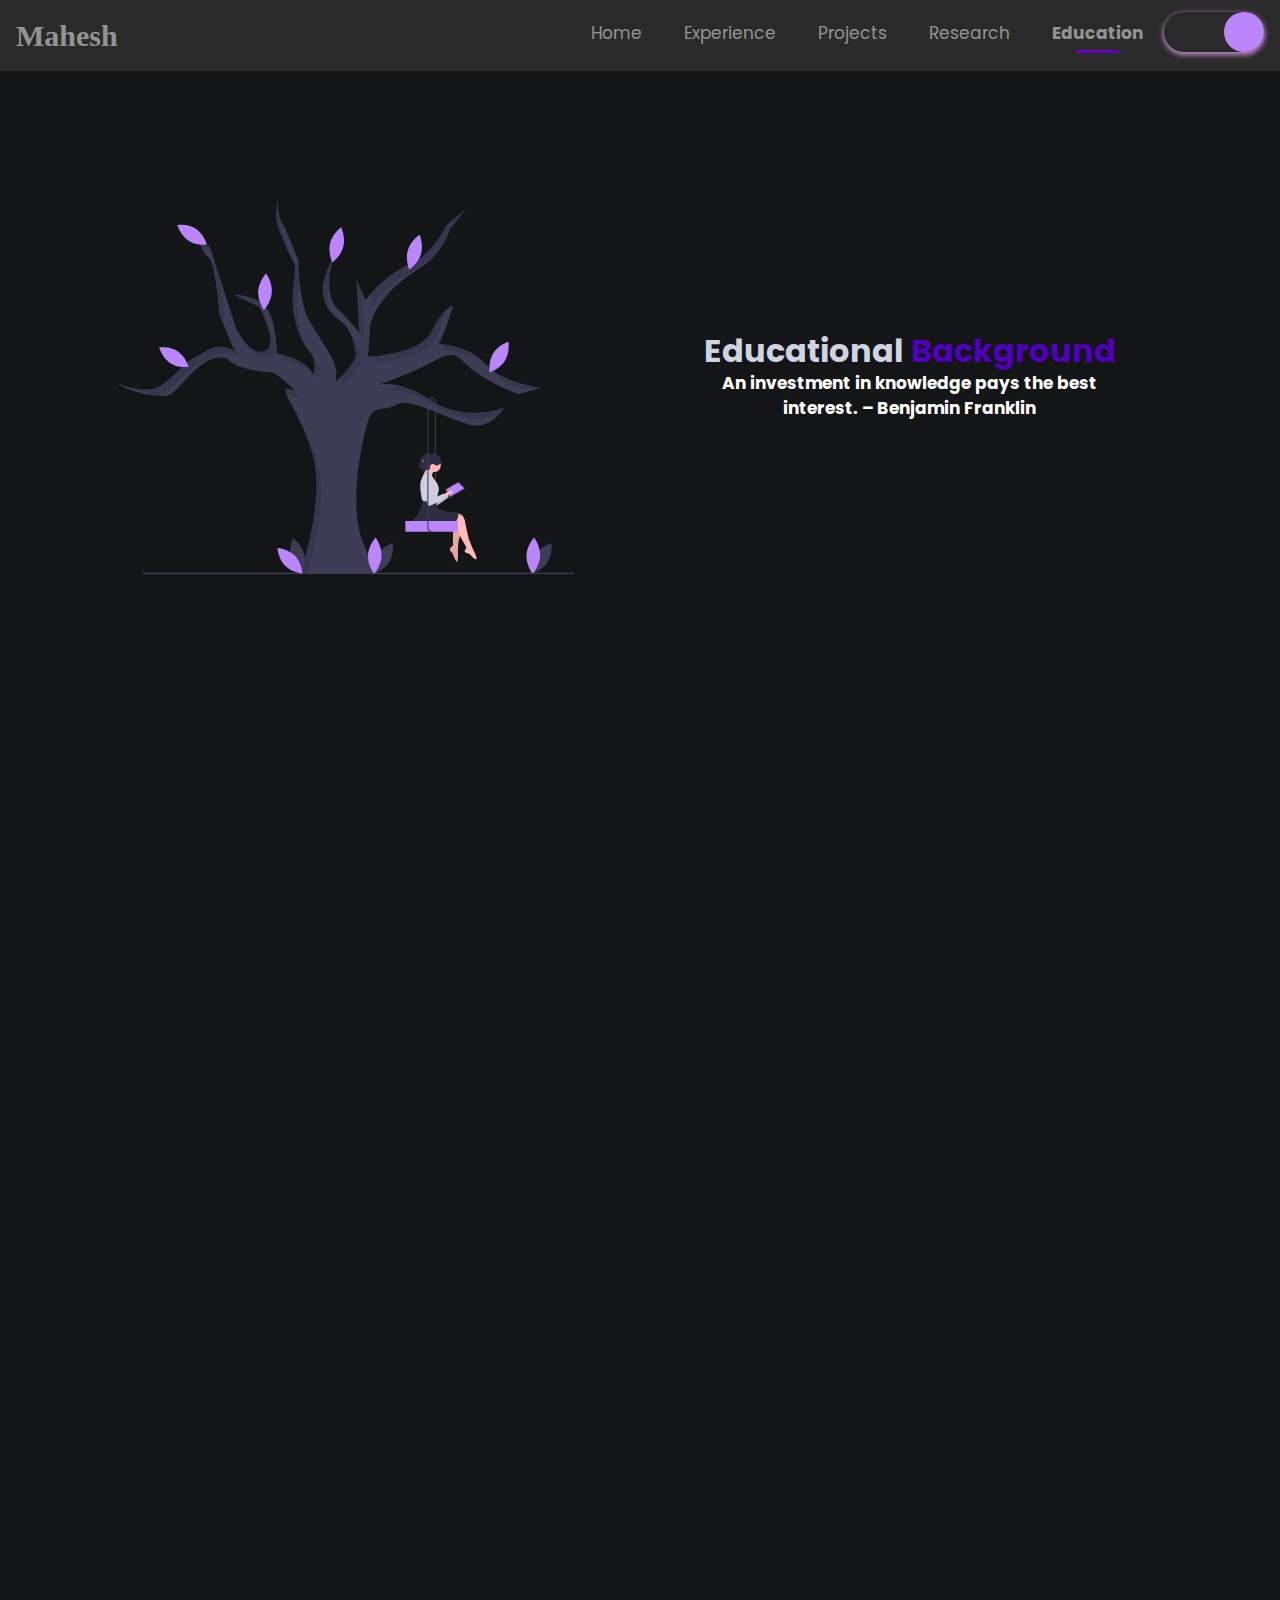
==== commit 5cf8adaa: "41" ====
--- a/education.html
+++ b/education.html
@@ -290,9 +290,10 @@
       <div class="timeline-content js--fadeInLeft">
         <div class="timeline-img-header" style="background-image: url('assets/images/education-page/edTimeline1.png'); background-repeat: no-repeat; background-size: auto;"></div>
         <div class="date date1">2019-2023</div>
-        <div>
+        <div class="align-first">
             <br>
-            <h2 class="timelineHeading">Sri Sairam Engineering College, Chennai</h2>
+            <h2 class="timelineHeading">Sri Sairam Engineering College</h2>
+            <h3>Chennai</h3>
             <h6>Bachelor of Engineering, Mechanical Engineering</h6>
             <li>CGPA: 9.27 (First Class with Distinction)</li>
             <li>Top 3% in the department</li>
@@ -314,9 +315,10 @@
             <div class="timeline-img-header" style="background-image: url('assets/images/education-page/edTimeline2.png'); background-repeat: no-repeat; background-size: auto; background-position: center top"></div>
         </div>
         <div class="date date2">2017-2019</div>
-        <div class="alignment">
+        <div class="align-second">
             <br>
-            <h3 class="timelineHeading2">Sowdambikaa Matriculation Boys Higher Secondary School, Thuraiyur</h3>
+            <h2 class="timelineHeading2">Sowdambikaa MBHSS</h2>
+            <h3>Thuraiyur</h3>
             <h6>Higher Secondary School, Computer Science</h6>
             <li>84.6% in HSC</li>
         </div>
@@ -335,7 +337,8 @@
         <div class="date date3">2014-2017</div>
         <div class="align-third">
             <br>
-            <h2 class="timelineHeading3">Jawahar Matriculation Higher Secondary School, Neyveli</h2>
+            <h2 class="timelineHeading3">Jawahar MHSS</h2>
+            <h3>Neyveli</h3>
             <h6>High School</h6>
             <li>90.8% in SSLC</li>
             <li>Student Member - Junior Red Cross (JRC)</li>
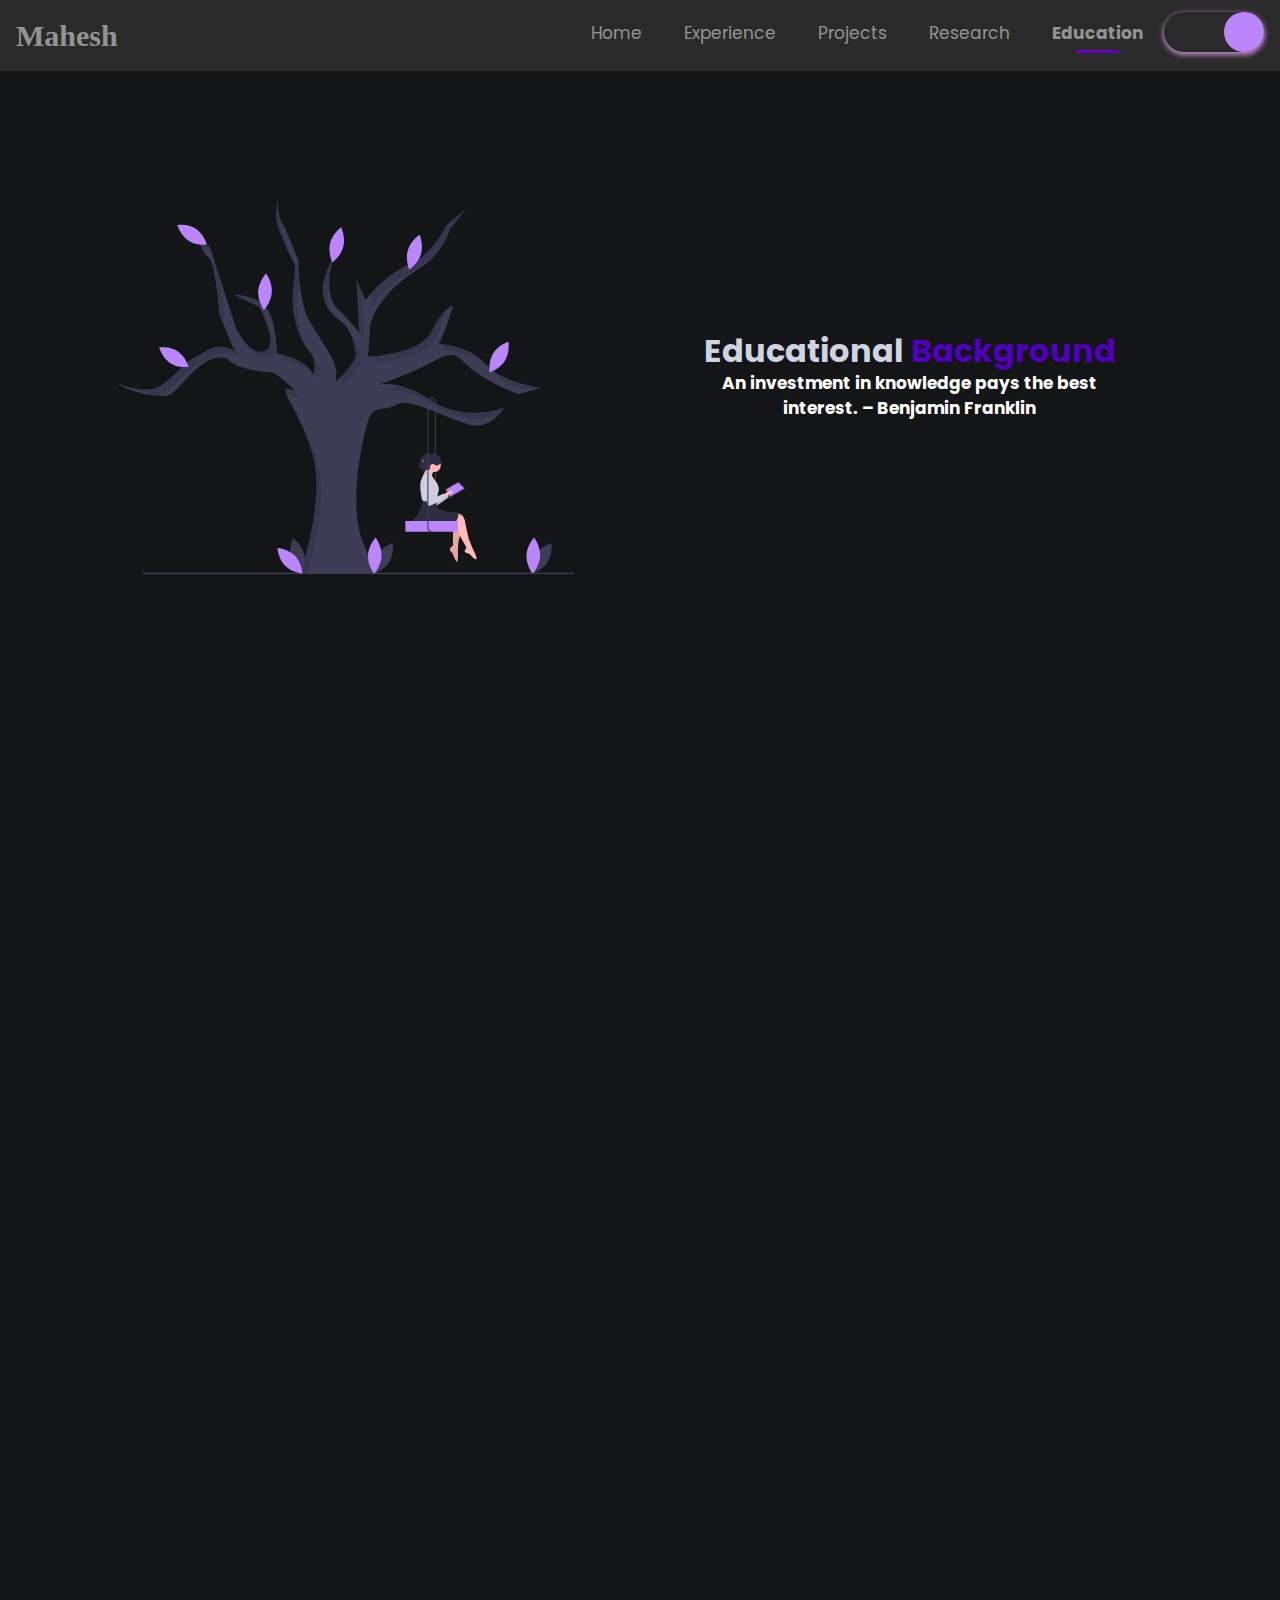
==== commit 4f0e4e58: "41" ====
--- a/education.html
+++ b/education.html
@@ -290,10 +290,9 @@
       <div class="timeline-content js--fadeInLeft">
         <div class="timeline-img-header" style="background-image: url('assets/images/education-page/edTimeline1.png'); background-repeat: no-repeat; background-size: auto;"></div>
         <div class="date date1">2019-2023</div>
-        <div class="align-first">
+        <div>
             <br>
-            <h2 class="timelineHeading">Sri Sairam Engineering College</h2>
-            <h3>Chennai</h3>
+            <h2 class="timelineHeading">Sri Sairam Engineering College, Chennai</h2>
             <h6>Bachelor of Engineering, Mechanical Engineering</h6>
             <li>CGPA: 9.27 (First Class with Distinction)</li>
             <li>Top 3% in the department</li>
@@ -315,10 +314,9 @@
             <div class="timeline-img-header" style="background-image: url('assets/images/education-page/edTimeline2.png'); background-repeat: no-repeat; background-size: auto; background-position: center top"></div>
         </div>
         <div class="date date2">2017-2019</div>
-        <div class="align-second">
+        <div class="alignment">
             <br>
-            <h2 class="timelineHeading2">Sowdambikaa MBHSS</h2>
-            <h3>Thuraiyur</h3>
+            <h3 class="timelineHeading2">Sowdambikaa Matriculation Boys Higher Secondary School, Thuraiyur</h3>
             <h6>Higher Secondary School, Computer Science</h6>
             <li>84.6% in HSC</li>
         </div>
@@ -337,8 +335,7 @@
         <div class="date date3">2014-2017</div>
         <div class="align-third">
             <br>
-            <h2 class="timelineHeading3">Jawahar MHSS</h2>
-            <h3>Neyveli</h3>
+            <h2 class="timelineHeading3">Jawahar Matriculation Higher Secondary School, Neyveli</h2>
             <h6>High School</h6>
             <li>90.8% in SSLC</li>
             <li>Student Member - Junior Red Cross (JRC)</li>
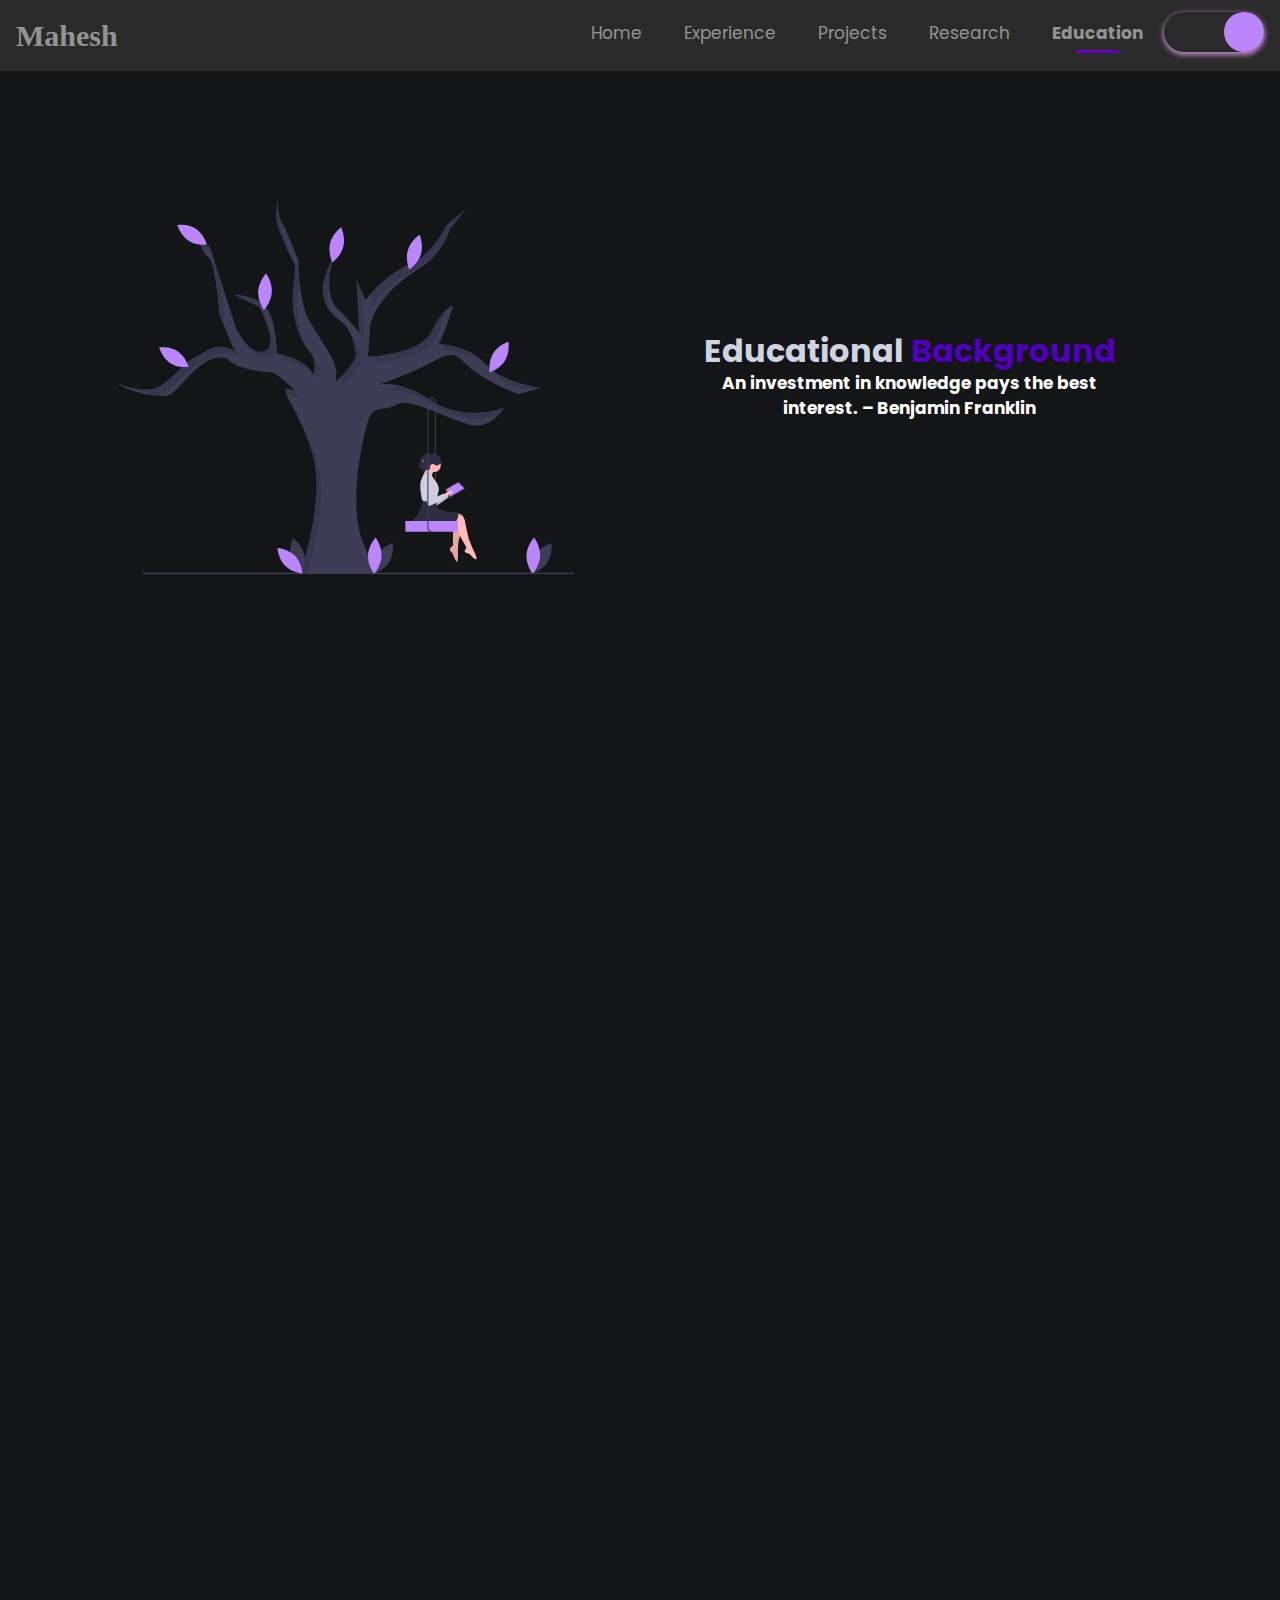
==== commit a73ab7bb: "42" ====
--- a/education.html
+++ b/education.html
@@ -292,7 +292,7 @@
         <div class="date date1">2019-2023</div>
         <div>
             <br>
-            <h2 class="timelineHeading">Sri Sairam Engineering College, Chennai</h2>
+            <h3 class="timelineHeading">Sri Sairam Engineering College, Chennai</h3>
             <h6>Bachelor of Engineering, Mechanical Engineering</h6>
             <li>CGPA: 9.27 (First Class with Distinction)</li>
             <li>Top 3% in the department</li>
@@ -335,7 +335,7 @@
         <div class="date date3">2014-2017</div>
         <div class="align-third">
             <br>
-            <h2 class="timelineHeading3">Jawahar Matriculation Higher Secondary School, Neyveli</h2>
+            <h3 class="timelineHeading3">Jawahar Matriculation Higher Secondary School, Neyveli</h3>
             <h6>High School</h6>
             <li>90.8% in SSLC</li>
             <li>Student Member - Junior Red Cross (JRC)</li>
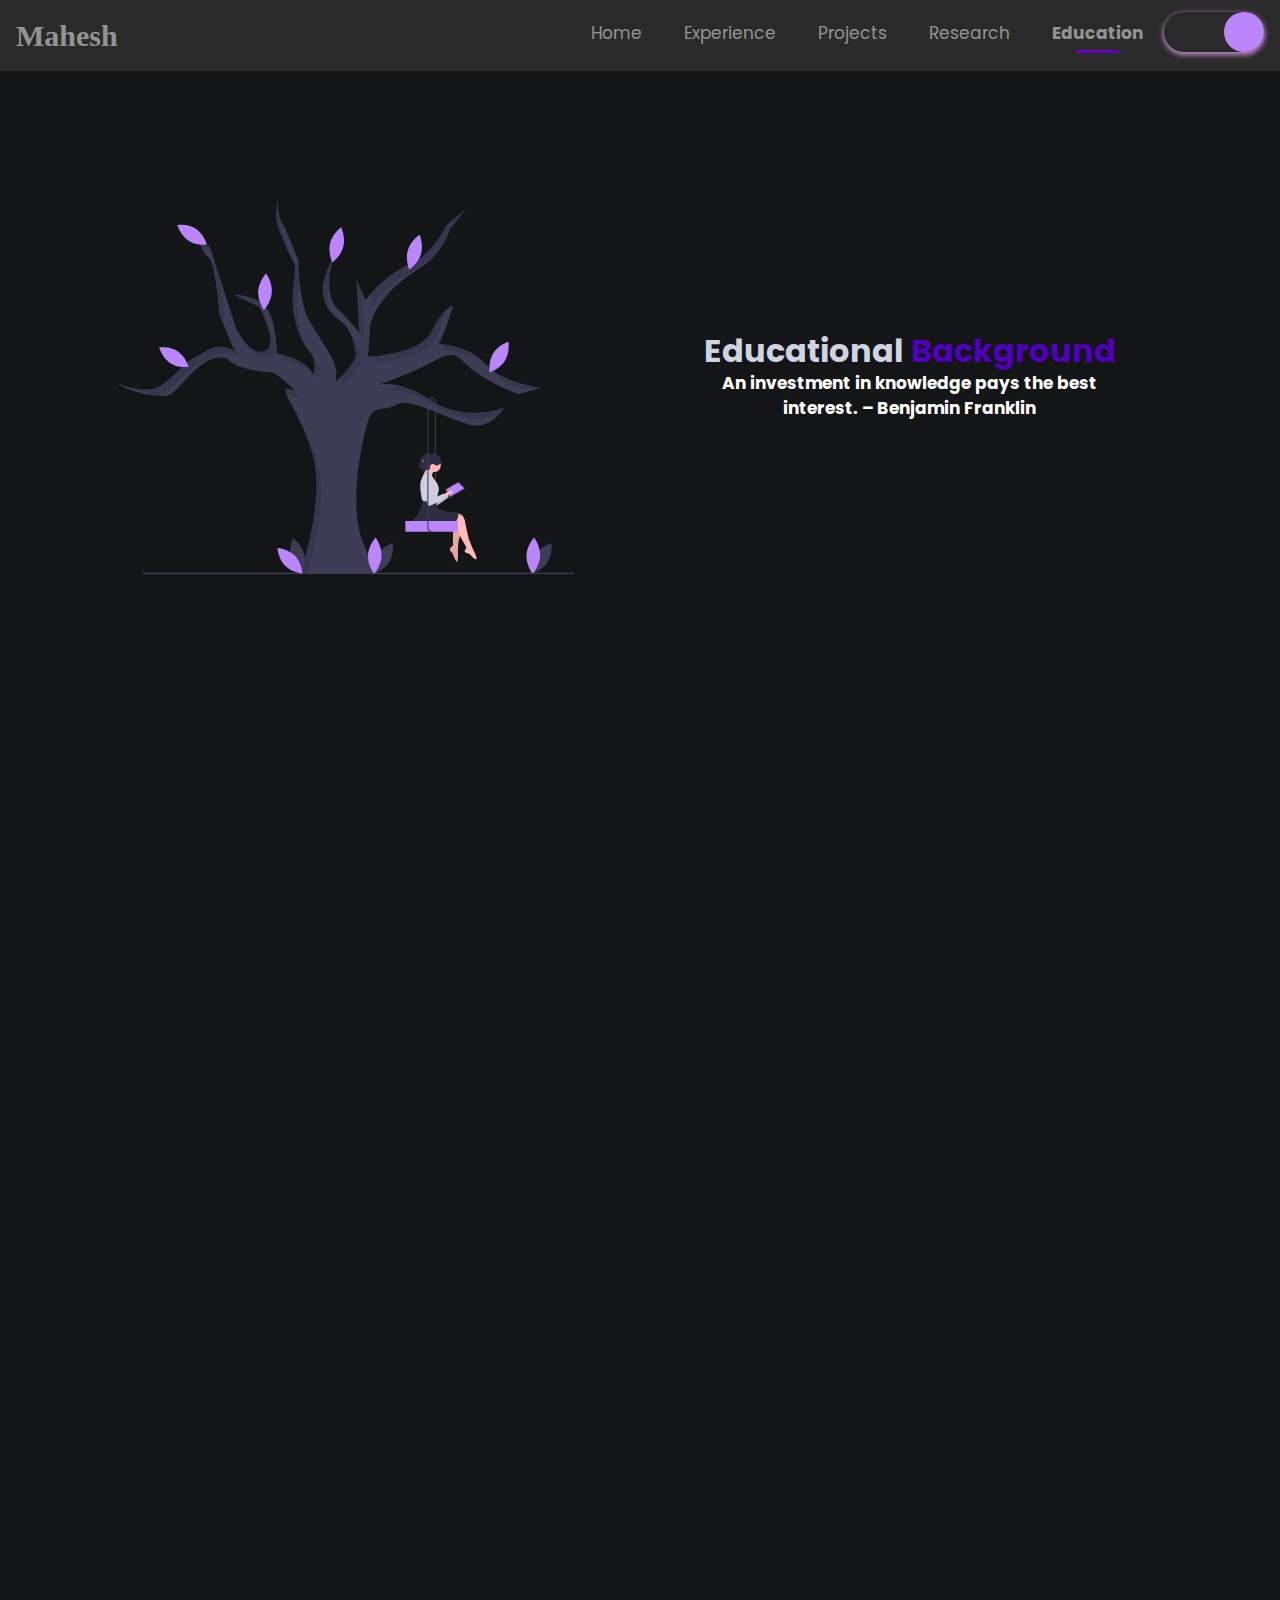
==== commit cdd798c0: "43" ====
--- a/education.html
+++ b/education.html
@@ -292,7 +292,7 @@
         <div class="date date1">2019-2023</div>
         <div>
             <br>
-            <h3 class="timelineHeading">Sri Sairam Engineering College, Chennai</h3>
+            <h2 class="timelineHeading">Sri Sairam Engineering College, Chennai</h2>
             <h6>Bachelor of Engineering, Mechanical Engineering</h6>
             <li>CGPA: 9.27 (First Class with Distinction)</li>
             <li>Top 3% in the department</li>
@@ -316,7 +316,7 @@
         <div class="date date2">2017-2019</div>
         <div class="alignment">
             <br>
-            <h3 class="timelineHeading2">Sowdambikaa Matriculation Boys Higher Secondary School, Thuraiyur</h3>
+            <h2 class="timelineHeading">Sowdambikaa MBHSS, Thuraiyur</h2>
             <h6>Higher Secondary School, Computer Science</h6>
             <li>84.6% in HSC</li>
         </div>
@@ -335,7 +335,7 @@
         <div class="date date3">2014-2017</div>
         <div class="align-third">
             <br>
-            <h3 class="timelineHeading3">Jawahar Matriculation Higher Secondary School, Neyveli</h3>
+            <h2 class="timelineHeading">Jawahar MHSS, Neyveli</h2>
             <h6>High School</h6>
             <li>90.8% in SSLC</li>
             <li>Student Member - Junior Red Cross (JRC)</li>
